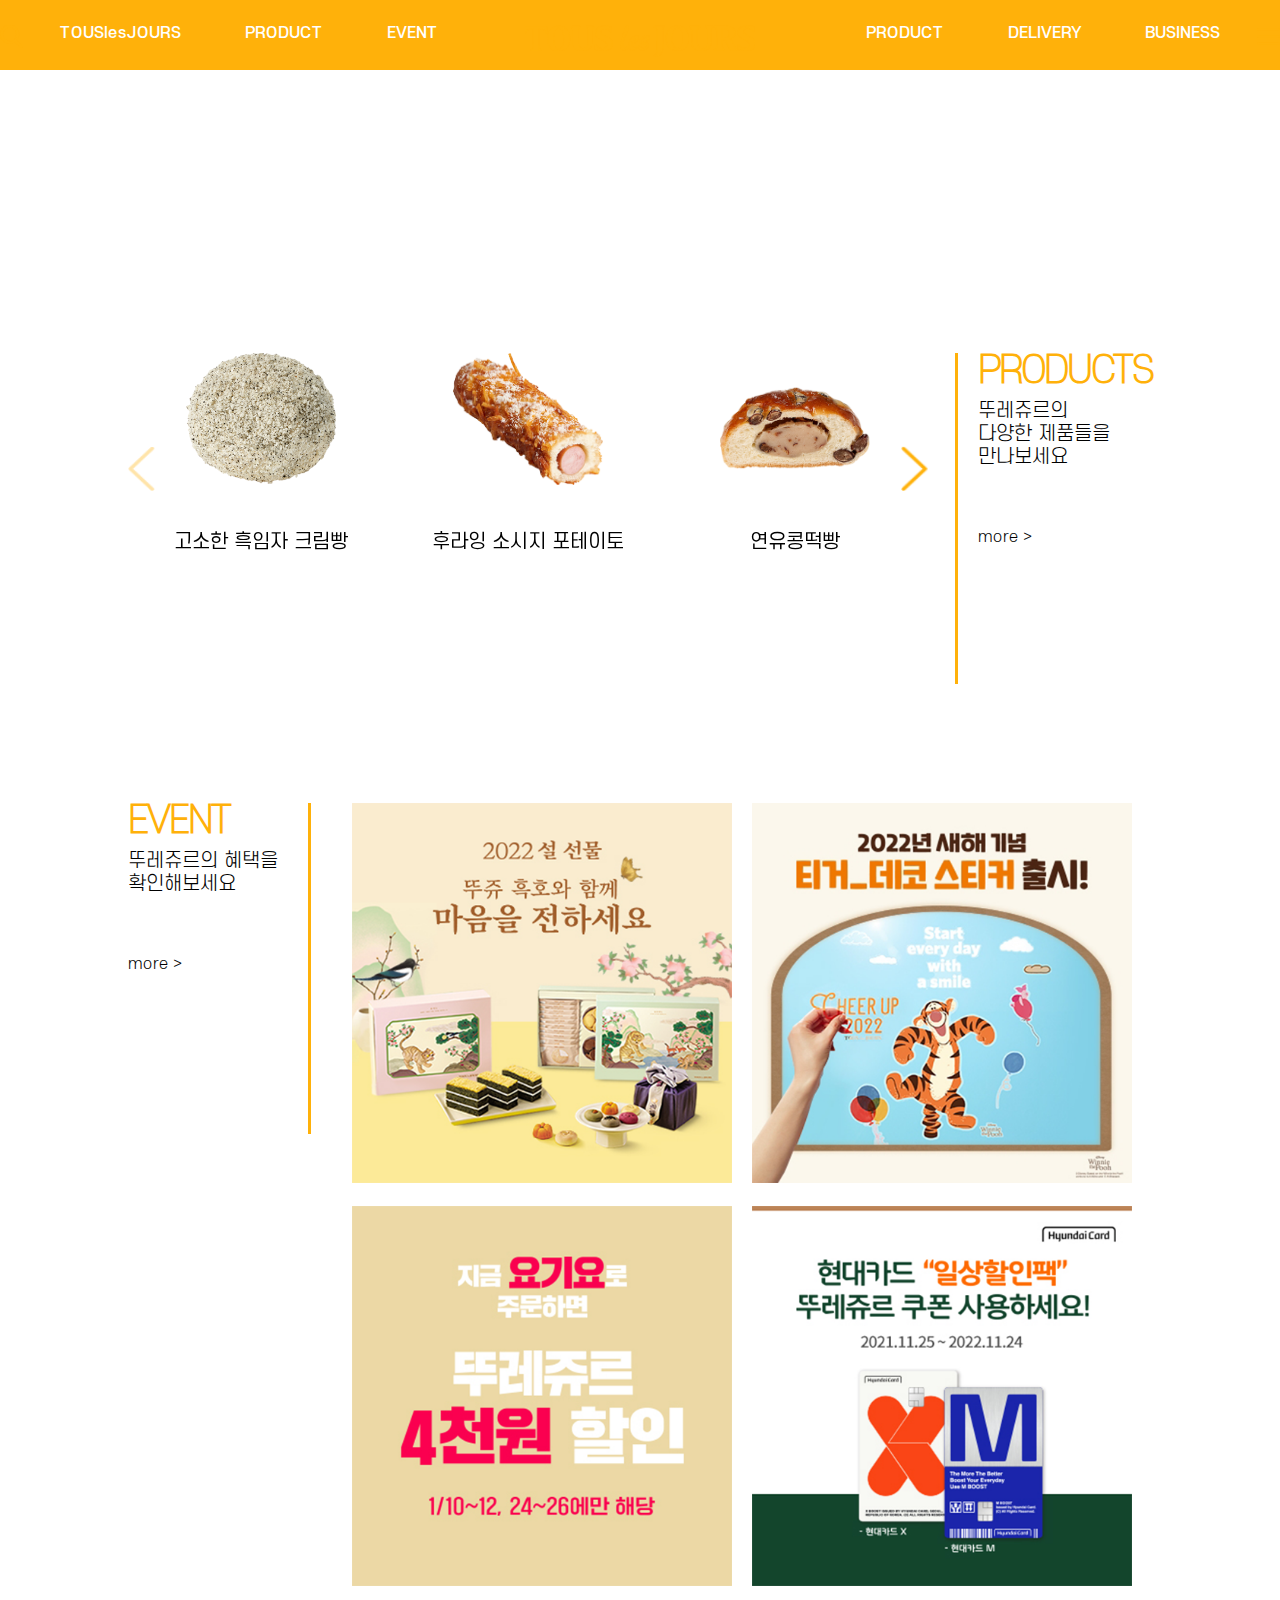
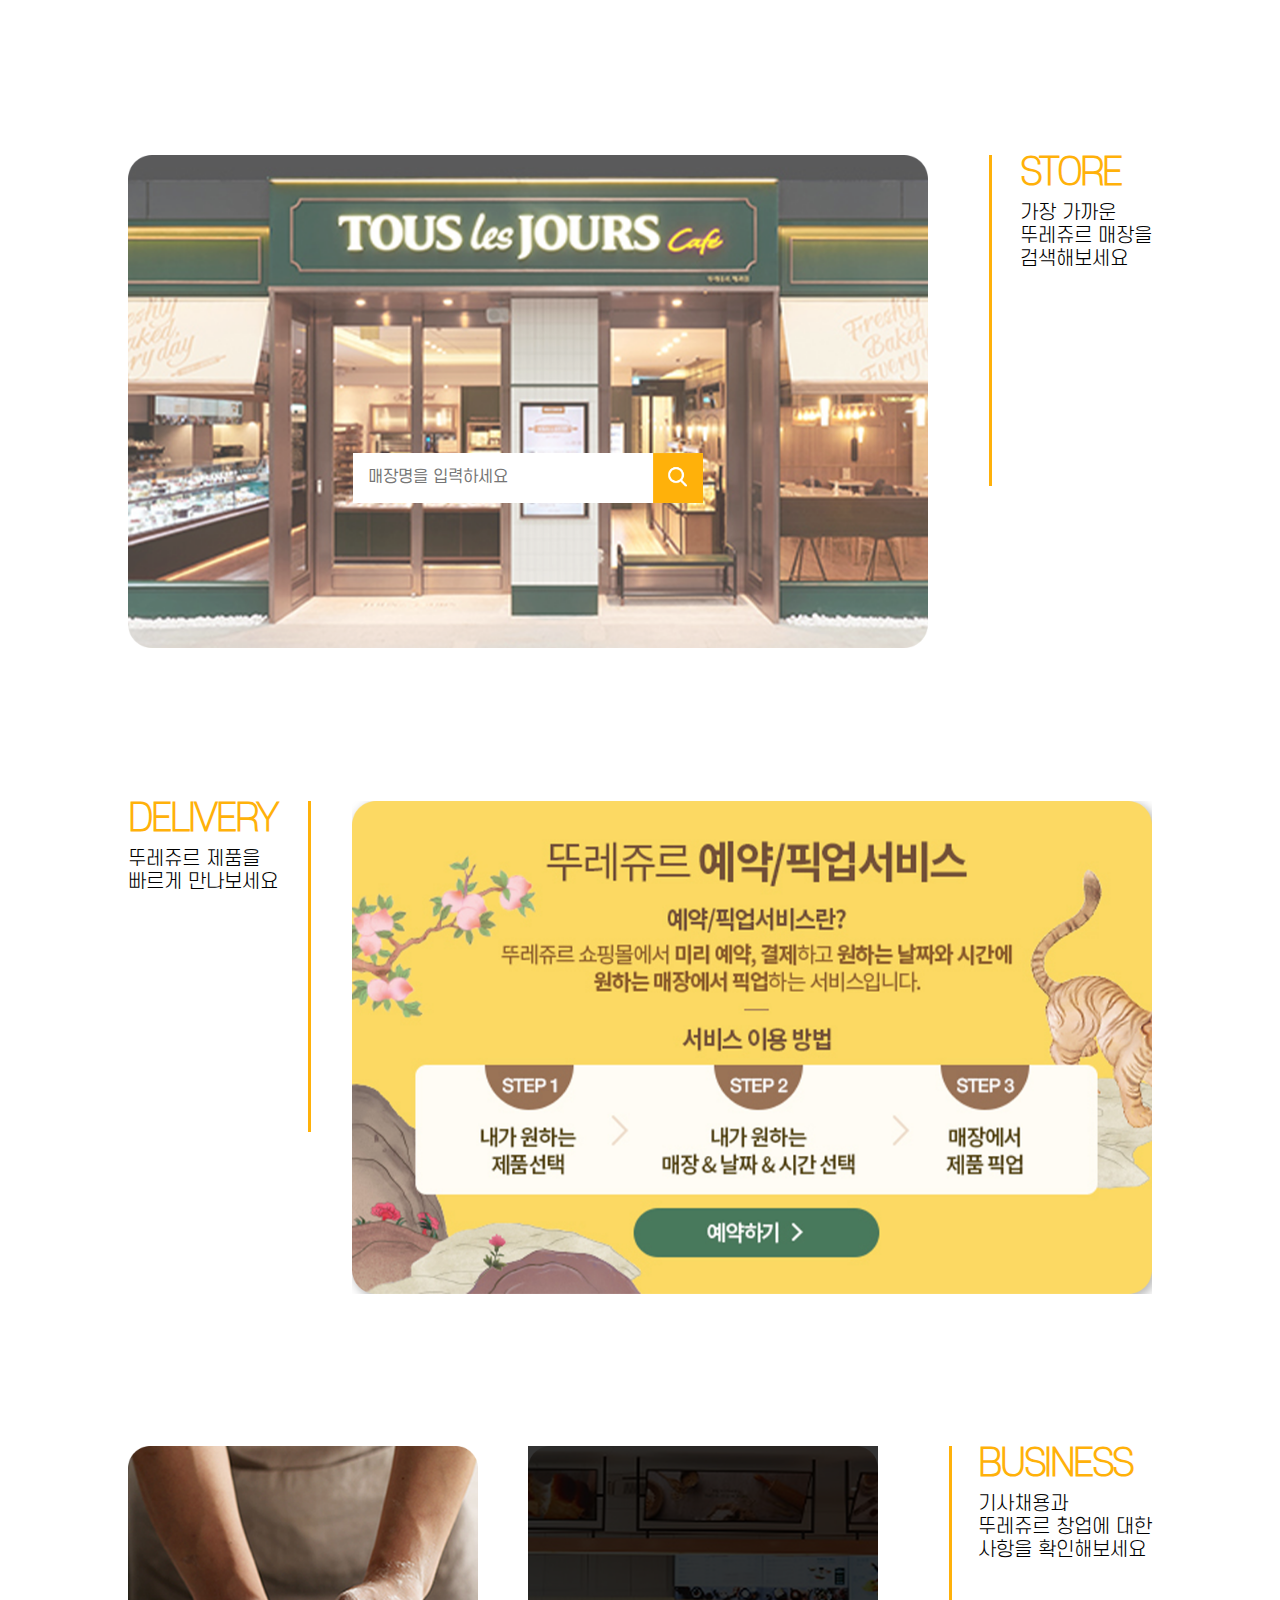
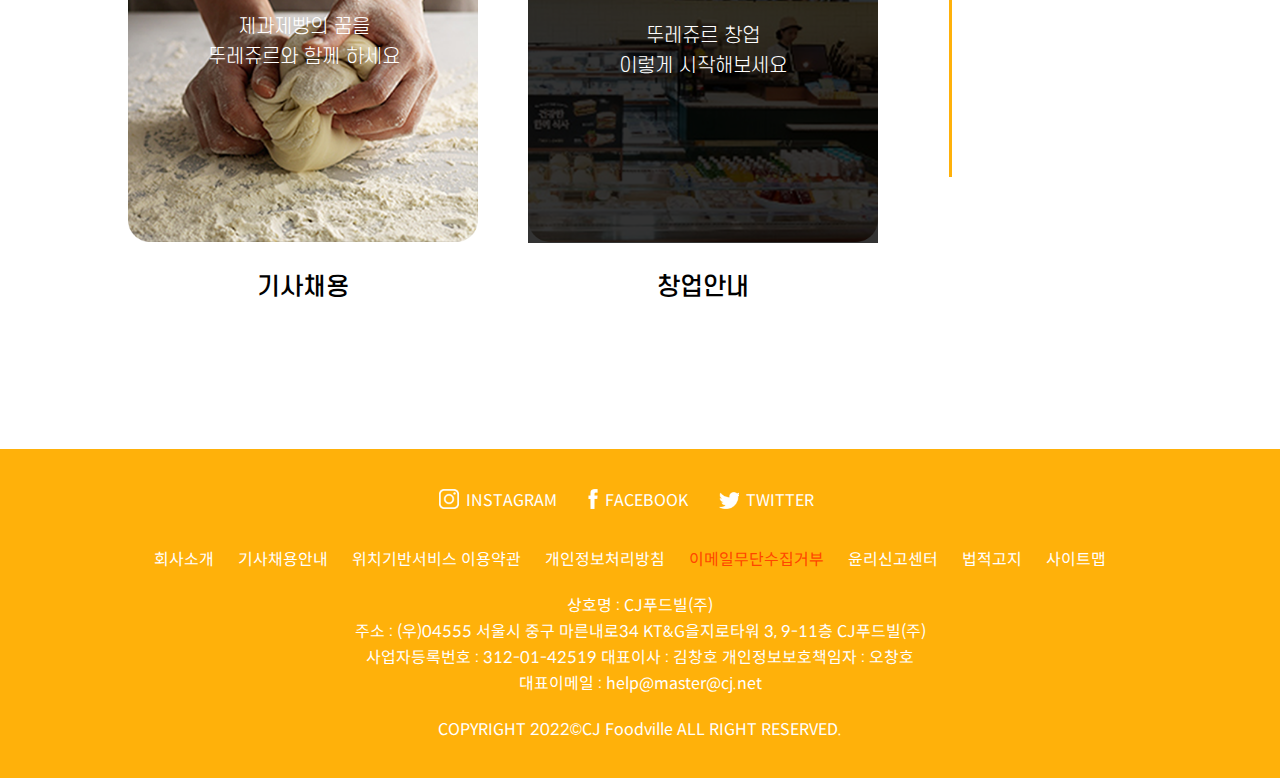
==== index.html @ 96854582 "20220126" ====
<!DOCTYPE html>
<html lang="ko">

<head>
    <meta charset="UTF-8">
    <meta http-equiv="X-UA-Compatible" content="IE=edge">
    <meta name="viewport" content="width=device-width, initial-scale=1.0">
    <title>뚜레쥬르</title>
    <link rel="stylesheet" href="./css/import.css">
</head>

<body>
    <div class="wrap">
        <header id="header">
            <div class="h-wrap">
                <h1 class="logo">
                    <a href="#">
                        <img src="./images/logo_o.png" alt="로고" width="230px">
                    </a>
                </h1>
                <nav>
                    <div class="nav-left">
                        <ul class="gnb">
                            <li>
                                <a href="#"><span>TOUSlesJOURS</span></a>
                                <ul class="lnb">
                                    <li>
                                        <a href="#">브랜드 스토리</a>
                                    </li>
                                    <li>
                                        <a href="#">뚜레쥬르 재료 이야기</a>
                                    </li>
                                    <li>
                                        <a href="#">글로벌 뚜레쥬르</a>
                                    </li>
                                    <li>
                                        <a href="#">라뜰리에 뚜레쥬르</a>
                                    </li>
                                    <li>
                                        <a href="#">뚜레쥬르 착한빵</a>
                                    </li>
                                    <li>
                                        <a href="#">기사 & 공지사항</a>
                                    </li>
                                </ul>
                            </li>
                            <li>
                                <a href="#"><span>PRODUCT</span></a>
                                <ul class="lnb">
                                    <li>
                                        <a href="#">신제품</a>
                                    </li>
                                    <li>
                                        <a href="#">빵</a>
                                    </li>
                                    <li>
                                        <a href="#">케이크</a>
                                    </li>
                                    <li>
                                        <a href="#">델리</a>
                                    </li>
                                    <li>
                                        <a href="#">선물</a>
                                    </li>
                                    <li>
                                        <a href="#">디저트 & 스낵</a>
                                    </li>
                                    <li>
                                        <a href="#">음료</a>
                                    </li>
                                </ul>
                            </li>
                            <li>
                                <a href="#"><span>EVENT</span></a>
                                <ul class="lnb">
                                    <li>
                                        <a href="#">진행중인 이벤트</a>
                                    </li>
                                    <li>
                                        <a href="#">이벤트 당첨자</a>
                                    </li>
                                </ul>
                            </li>
                        </ul>
                        <div class="search">
                            <a href="#"><img src="./images/search_o.png" alt="검색" width="23px"></a>
                        </div>
                    </div>
                    <div class="nav-right">
                        <ul class="gnb">
                            <li>
                                <a href="#"><span>PRODUCT</span></a>
                                <ul class="lnb">
                                    <li>
                                        <a href="#">CJ ONE 멤버십</a>
                                    </li>
                                    <li>
                                        <a href="#">제휴 혜택</a>
                                    </li>
                                </ul>
                            </li>
                            <li>
                                <a href="#"><span>DELIVERY</span></a>
                                <ul class="lnb">
                                    <li>
                                        <a href="#">케이크 배달 신청</a>
                                    </li>
                                    <li>
                                        <a href="#">예약 & 픽업 서비스</a>
                                    </li>
                                    <li>
                                        <a href="#">뚜레쥬르 쇼핑몰</a>
                                    </li>
                                </ul>
                            </li>
                            <li>
                                <a href="#"><span>BUSINESS</span></a>
                                <ul class="lnb">
                                    <li>
                                        <a href="#">뚜레쥬르 창업 안내</a>
                                    </li>
                                    <li>
                                        <a href="#">기사 채용 안내</a>
                                    </li>
                                </ul>
                            </li>
                        </ul>
                        <div class="hamburger">
                            <a href="#"><img src="./images/hamburger_o.png" alt="검색" width="23px"></a>
                        </div>
                    </div>
                </nav>
            </div>
        </header>
        <main>
            <section id="s01">
                <div class="swiper-s01">
                    <div class="swiper-wrapper">
                        <div class="swiper-slide">
                            <video src="./video/video1.mp4" type="video/mp4" muted autoplay loop width="85%" height="85%"></video>
                        </div>
                        <div class="swiper-slide">
                            <video src="./video/video2.mp4" type="video/mp4" muted autoplay loop width="85%" height="85%"></video>
                        </div>
                        <div class="swiper-slide">
                            <video src="./video/video3.mp4" type="video/mp4" muted autoplay loop width="85%" height="85%"></video>
                        </div>
                    </div>
                </div>
            </section>
            <section id="s02">
                <div class="products">
                    <div class="s02-title">
                        <h2>PRODUCTS</h2>
                        <p>
                            뚜레쥬르의<br />
                            다양한 제품들을<br />
                            만나보세요
                        </p>
                        <span>more ></span>
                    </div>
                    <!-- <figure>
                        <img src="./images/line_o.png" alt="구분선">
                    </figure> -->
                    <div class="swiper-wrap">
                        <div class="swiper-container swiper-s02">
                            <div class="swiper-wrapper">
                                <div class="swiper-slide">
                                    <div class="s02-content">
                                        <figure>
                                            <img src="./images/1.png" alt="제품 이미지">
                                        </figure>
                                        <p>고소한 흑임자 크림빵</p>
                                        <div class="s02-hover">
                                            <p>
                                                은은한 흑임자 풍미와<br />
                                                부드러운 크림을 가득 넣어<br />
                                                차게 먹으면 더욱 맛있는 제품
                                            </p>
                                            <span>more ></span>
                                        </div>
                                    </div>
                                </div>
                                <div class="swiper-slide">
                                    <div class="s02-content">
                                        <figure>
                                            <img src="./images/2.png" alt="제품 이미지">
                                        </figure>
                                        <p>후라잉 소시지 포테이토</p>
                                        <div class="s02-hover">
                                            <p>
                                                바삭한 감자채를 듬뿍 토핑한 빵 속<br />
                                                짭조롬한 소시지가<br />
                                                통으로 들어간 단짠 매력 제품
                                            </p>
                                            <span>more ></span>
                                        </div>
                                    </div>
                                </div>
                                <div class="swiper-slide">
                                    <div class="s02-content">
                                        <figure>
                                            <img src="./images/3.png" alt="제품 이미지">
                                        </figure>
                                        <p>연유콩떡빵</p>
                                        <div class="s02-hover">
                                            <p>
                                                달콤한 콩배기가 콕콕 박힌<br />
                                                부드러운 빵 속 쫄깃한<br />
                                                연유팥떡이 통째로 들어간 제품
                                            </p>
                                            <span>more ></span>
                                        </div>
                                    </div>
                                </div>
                                <div class="swiper-slide">
                                    <div class="s02-content">
                                        <figure>
                                            <img src="./images/4.png" alt="제품 이미지">
                                        </figure>
                                        <p>딸기 듬뿍 우유 브레드</p>
                                        <div class="s02-hover">
                                            <p>
                                                우유로만 반죽한 폭신폭신한 빵에<br />
                                                딸기와 달콤한 연유 생크림을 샌드하고<br />
                                                상큼한 딸기를 올린 제품
                                            </p>
                                            <span>more ></span>
                                        </div>
                                    </div>
                                </div>
                                <div class="swiper-slide">
                                    <div class="s02-content">
                                        <figure>
                                            <img src="./images/5.png" alt="제품 이미지">
                                        </figure>
                                        <p>딸기 듬뿍 얼그레이 크림번</p>
                                        <div class="s02-hover">
                                            <p>
                                                향긋한 얼그레이 크림을<br />
                                                듬뿍 샌드한 빵에 <br />
                                                상큼한 딸기를 듬뿍 올린 빵
                                            </p>
                                            <span>more ></span>
                                        </div>
                                    </div>
                                </div>
                                <div class="swiper-slide">
                                    <div class="s02-content">
                                        <figure>
                                            <img src="./images/6.png" alt="제품 이미지">
                                        </figure>
                                        <p>딸기 흑임자 크림빵</p>
                                        <div class="s02-hover">
                                            <p>
                                                은은한 흑임자 풍미와 <br />
                                                부드러운 크림을 가득 넣은 빵에<br />
                                                상큼한 딸기를 올린 제품
                                            </p>
                                            <span>more ></span>
                                        </div>
                                    </div>
                                </div>
                                <div class="swiper-slide">
                                    <div class="s02-content">
                                        <figure>
                                            <img src="./images/7.png" alt="제품 이미지">
                                        </figure>
                                        <p>깨알 치즈 감자볼</p>
                                        <div class="s02-hover">
                                            <p>
                                                고소한 검은깨가 콕콕 박혀있는<br />
                                                쫄깃한 도넛 속 감자
                                                <br />크림치즈의 풍미가 가득한 제품
                                            </p>
                                            <span>more ></span>
                                        </div>
                                    </div>
                                </div>
                                <div class="swiper-slide">
                                    <div class="s02-content">
                                        <figure>
                                            <img src="./images/8.png" alt="제품 이미지">
                                        </figure>
                                        <p>후라잉 치즈감자볼</p>
                                        <div class="s02-hover">
                                            <p>
                                                감자채를 듬뿍 묻혀<br />
                                                겉은 바삭 속은 쫄깃한 도넛 속
                                                <br />감자 크림치즈의 풍미가 가득한 제품
                                            </p>
                                            <span>more ></span>
                                        </div>
                                    </div>
                                </div>
                                <div class="swiper-slide">
                                    <div class="s02-content">
                                        <figure>
                                            <img src="./images/9.png" alt="제품 이미지">
                                        </figure>
                                        <p>쿠키 속 사르르 초코 크림빵</p>
                                        <div class="s02-hover">
                                            <p>
                                                바삭한 초코칩 쿠키 속<br />
                                                부드러운 빵에 듀얼 초코 크림이
                                                <br />듬뿍 들어있는 제품
                                            </p>
                                            <span>more ></span>
                                        </div>
                                    </div>
                                </div>
                                <div class="swiper-slide">
                                    <div class="s02-content">
                                        <figure>
                                            <img src="./images/10.png" alt="제품 이미지">
                                        </figure>
                                        <p>소금버터롤</p>
                                        <div class="s02-hover">
                                            <p>
                                                고소한 버터롤과 <br />
                                                짭짤한 펄솔트의 찰떡조합 제품
                                            </p>
                                            <span>more ></span>
                                        </div>
                                    </div>
                                </div>
                                <div class="swiper-slide">
                                    <div class="s02-content">
                                        <figure>
                                            <img src="./images/11.png" alt="제품 이미지">
                                        </figure>
                                        <p>진한 쌀 크림빵</p>
                                        <div class="s02-hover">
                                            <p>
                                                폭신한 빵 속 쫀득한 진짜 쌀알을 넣은 <br />
                                                진하고 부드러운 쌀크림이 가득 든 제품
                                            </p>
                                            <span>more ></span>
                                        </div>
                                    </div>
                                </div>
                                <div class="swiper-slide">
                                    <div class="s02-content">
                                        <figure>
                                            <img src="./images/12.png" alt="제품 이미지">
                                        </figure>
                                        <p>초코가나슈 롤케이크</p>
                                        <div class="s02-hover">
                                            <p>
                                                촉촉한 초코시트 사이<br />
                                                화이트크림 & 초코가나슈크림이<br />
                                                달콤하게 어우러진 롤케이크
                                            </p>
                                            <span>more ></span>
                                        </div>
                                    </div>
                                </div>
                                <div class="swiper-slide">
                                    <div class="s02-content">
                                        <figure>
                                            <img src="./images/16.jpg" alt="제품 이미지">
                                        </figure>
                                        <p>페퍼로니 피자 토스트</p>
                                        <div class="s02-hover">
                                            <p>
                                                페퍼로니와 치즈가 듬뿍 올라가<br />
                                                데워 먹으면 더욱 맛있게 즐길 수 있는 피자토스트
                                            </p>
                                            <span>more ></span>
                                        </div>
                                    </div>
                                </div>
                                <div class="swiper-slide">
                                    <div class="s02-content">
                                        <figure>
                                            <img src="./images/17.jpg" alt="제품 이미지">
                                        </figure>
                                        <p>스위트 토스트</p>
                                        <div class="s02-hover">
                                            <p>
                                                버터와 설탕이 녹아<br />
                                                더욱 달콤한 겉바속촉 토스트
                                            </p>
                                            <span>more ></span>
                                        </div>
                                    </div>
                                </div>
                                <div class="swiper-slide">
                                    <div class="s02-content">
                                        <figure>
                                            <img src="./images/18.jpg" alt="제품 이미지">
                                        </figure>
                                        <p>매콤치킨커리 고로케</p>
                                        <div class="s02-hover">
                                            <p>
                                                부드러운 닭다리살을 넣은 중독성 있게 매콤한<br />
                                                치킨 커리가 파프리카 파우더를 솔솔 뿌린<br />
                                                고로케 속 가득 들어 있는 제품
                                            </p>
                                            <span>more ></span>
                                        </div>
                                    </div>
                                </div>
                                <div class="swiper-slide">
                                    <div class="s02-content">
                                        <figure>
                                            <img src="./images/19.jpg" alt="제품 이미지">
                                        </figure>
                                        <p>카레 듬뿍 에그 톡 토스트</p>
                                        <div class="s02-hover">
                                            <p>
                                                진한 풍미의 카레를 듬뿍 담은 토스트에<br />
                                                반숙 계란을 톡! 토핑해<br />
                                                조화롭고 든든하게 즐기는 제품
                                            </p>
                                            <span>more ></span>
                                        </div>
                                    </div>
                                </div>
                                <div class="swiper-slide">
                                    <div class="s02-content">
                                        <figure>
                                            <img src="./images/20.jpg" alt="제품 이미지">
                                        </figure>
                                        <p>돼지갈비 고로케</p>
                                        <div class="s02-hover">
                                            <p>
                                                한국인의 소울푸드, 달콤 짭짤 돼지갈비 양념 고기가<br />
                                                양배추와 어우러져 바베큐 시즈닝을 솔솔 뿌린<br />
                                                바삭한 고로케 속 든든하게 들어 있는 제품
                                            </p>
                                            <span>more ></span>
                                        </div>
                                    </div>
                                </div>
                                <div class="swiper-slide">
                                    <div class="s02-content">
                                        <figure>
                                            <img src="./images/21.png" alt="제품 이미지">
                                        </figure>
                                        <p>진짜 고구마파이</p>
                                        <div class="s02-hover">
                                            <p>
                                                바삭한 파이 속<br />
                                                진짜 고구마 다이스가 들어간 앙금을 가득 채우고,<br />
                                                바닥까지 달콤하고 맛있게 즐길 수 있는 제품
                                            </p>
                                            <span>more ></span>
                                        </div>
                                    </div>
                                </div>
                                <div class="swiper-slide">
                                    <div class="s02-content">
                                        <figure>
                                            <img src="./images/22.jpg" alt="제품 이미지">
                                        </figure>
                                        <p>고르곤졸라 허니볼</p>
                                        <div class="s02-hover">
                                            <p>
                                                진한 풍미의 고르곤졸라 크림치즈와<br />
                                                바삭한 바게트 속 달콤한 꿀과의 단짠조합 제품
                                            </p>
                                            <span>more ></span>
                                        </div>
                                    </div>
                                </div>
                                <div class="swiper-slide">
                                    <div class="s02-content">
                                        <figure>
                                            <img src="./images/23.jpg" alt="제품 이미지">
                                        </figure>
                                        <p>소보로만난 앙넛</p>
                                        <div class="s02-hover">
                                            <p>
                                                고소한 소보로를 올려 겉은 바삭하고,<br />
                                                속은 포슬포슬한 도넛 속<br />
                                                달콤한 백앙금이 가득 들어있는 제품
                                            </p>
                                            <span>more ></span>
                                        </div>
                                    </div>
                                </div>
                                <div class="swiper-slide">
                                    <div class="s02-content">
                                        <figure>
                                            <img src="./images/24.jpg" alt="제품 이미지">
                                        </figure>
                                        <p>갈릭 치즈바게트</p>
                                        <div class="s02-hover">
                                            <p>
                                                한 층 더 진한 풍미의 마늘 크림과<br />
                                                고소한 파마산 치즈를 듬뿍 올린 바게트
                                            </p>
                                            <span>more ></span>
                                        </div>
                                    </div>
                                </div>
                            </div>
                            <div class="swiper-pagination"></div>
                            <div class="swiper-button-next"></div>
                            <div class="swiper-button-prev"></div>
                        </div>
                    </div>
                </div>
            </section>
            <section id="s03">
                <div class="event">
                    <div class="s03-title">
                        <h2>EVENT</h2>
                        <p>
                            뚜레쥬르의
                            혜택을<br />
                            확인해보세요
                        </p>
                        <span>more ></span>
                    </div>
                    <!-- <figure>
                        <img src="./images/line_o.png" alt="구분선">
                    </figure> -->
                    <div class="s03-content">
                        <div class="event1">
                            <figure>
                                <img src="./images/event1.png" alt="이벤트 이미지">
                            </figure>
                            <div class="s03-hover">
                                <p>2022 설 선물세트</p>
                                <span>more ></span>
                            </div>
                        </div>
                        <div class="event2">
                            <figure>
                                <img src="./images/event2.png" alt="이벤트 이미지">
                            </figure>
                            <div class="s03-hover">
                                <p>
                                    2022 새해 기념<br />
                                    '티거' 데코 스티커 출시
                                </p>
                                <span>more ></span>
                            </div>
                        </div>
                        <div class="event3">
                            <figure>
                                <img src="./images/event3.png" alt="이벤트 이미지">
                            </figure>
                            <div class="s03-hover">
                                <p>요기요 주문 4천원 할인</p>
                                <span>more ></span>
                            </div>
                        </div>
                        <div class="event4">
                            <figure>
                                <img src="./images/event4.png" alt="이벤트 이미지">
                            </figure>
                            <div class="s03-hover">
                                <p>현대카드 '일상할인팩'</p>
                                <span>more ></span>
                            </div>
                        </div>
                    </div>
                </div>
            </section>
            <section id="s04">
                <div class="store">
                    <div class="s04-title">
                        <h2>STORE</h2>
                        <p>
                            가장 가까운<br />
                            뚜레쥬르 매장을<br />
                            검색해보세요
                        </p>
                    </div>
                    <!-- <figure>
                        <img src="./images/line_o.png" alt="구분선">
                    </figure> -->
                    <div class="s04-content">
                        <div class="search-box">
                            <figure>
                                <img src="./images/store.png" alt="매장검색 이미지">
                            </figure>
                            <div class="search-bar">
                                <input type="search" placeholder="매장명을 입력하세요">
                                <button type="submit">
                                    <img src="./images/search_store.png" alt="검색하기 버튼" width="50px">
                                </button>
                            </div>
                        </div>
                    </div>
                </div>
            </section>
            <section id="s05">
                <div class="delivery">
                    <div class="s05-title">
                        <h2>DELIVERY</h2>
                        <p>
                            뚜레쥬르 제품을<br />
                            빠르게 만나보세요
                        </p>
                    </div>
                    <!-- <figure>
                        <img src="./images/line_o.png" alt="구분선">
                    </figure> -->
                    <div class="s05-content">
                        <figure>
                            <img src="./images/delivery.png" alt="예약&픽업 서비스">
                        </figure>
                    </div>
                </div>
            </section>
            <section id="s06">
                <div class="business">
                    <div class="s06-title">
                        <h2>BUSINESS</h2>
                        <p>
                            기사채용과<br />
                            뚜레쥬르 창업에 대한<br />
                            사항을 확인해보세요
                        </p>
                        <!-- <figure>
                            <img src="./images/line_o.png" alt="구분선">
                        </figure> -->
                    </div>
                    <div class="s06-content">
                        <div class="recruit">
                            <figure>
                                <img src="./images/recruit.png" alt="기사 채용">
                            </figure>
                            <p>기사채용</p>
                            <div class="recruit-hover">
                                <p>
                                    제과제빵의 꿈을<br />
                                    뚜레쥬르와 함께 하세요
                                </p>
                            </div>
                        </div>
                        <div class="open-store">
                            <figure>
                                <img src="./images/open_store.png" alt="창업">
                            </figure>
                            <p>창업안내</p>
                            <div class="open-hover">
                                <p>
                                    뚜레쥬르 창업<br />
                                    이렇게 시작해보세요
                                </p>
                            </div>
                        </div>
                    </div>
                </div>
            </section>
        </main>
        <footer id="footer">
            <div class="f-wrap">
                <div class="sns">
                    <div class="instagram">
                        <figure>
                            <img src="./images/instagram.png" alt="뚜레쥬르 공식 인스타그램" width="20px">
                        </figure>
                        <span>INSTAGRAM</span>
                    </div>
                    <div class="facebook">
                        <figure>
                            <img src="./images/facebook.png" alt="뚜레쥬르 공식 페이스북" width="10px">
                        </figure>
                        <span>FACEBOOK</span>
                    </div>
                    <div class="twitter">
                        <figure>
                            <img src="./images/twitter.png" alt="뚜레쥬르 공식 트위터" width="20px">
                        </figure>
                        <span>TWITTER</span>
                    </div>
                </div>
                <div class="f-info1">
                    <ul>
                        <li><a href="#">회사소개</a></li>
                        <li><a href="#">기사채용안내</a></li>
                        <li><a href="#">위치기반서비스 이용약관</a></li>
                        <li><a href="#">개인정보처리방침</a></li>
                        <li><a href="#">이메일무단수집거부</a></li>
                        <li><a href="#">윤리신고센터</a></li>
                        <li><a href="#">법적고지</a></li>
                        <li><a href="#">사이트맵</a></li>
                    </ul>
                </div>
                <div class="f-info2">
                    <ul>
                        <li><span href="#">상호명 : CJ푸드빌(주)</span></li>
                        <li>
                            <span href="#">
                            <address>주소 : (우)04555 서울시 중구 마른내로34 KT&G을지로타워 3, 9-11층 CJ푸드빌(주)</address>
                            </span>
                        </li>
                        <li><span href="#">사업자등록번호 : 312-01-42519</span></li>
                        <li><span href="#">대표이사 : 김창호</span></li>
                        <li><span href="#">개인정보보호책임자 : 오창호</span></li>
                        <li><span href="#">대표이메일 : help@master@cj.net</span></li>
                    </ul>
                </div>
                <div class="copyright">
                    <span>COPYRIGHT 2022©CJ Foodville ALL RIGHT RESERVED.</span>
                </div>
            </div>
        </footer>
    </div>
    <script src="./js/jquery-3.6.0.min.js"></script>
    <script src="./js/swiper.js"></script>
    <script>
        var swiper1 = new Swiper('.swiper-s01', {
            loop: true,
            autoplay: {
            delay: 30000,
            },
        });

        var swiper2 = new Swiper('.swiper-s02', {
            freemode: true,
            slidesPerView: 3,
            navigation: {
                nextEl: '.swiper-button-next',
                prevEl: '.swiper-button-prev',
            },
        });
    </script>
</body>

</html>
---- css/import.css ----
@charset "UTF-8";

@import url('./common.css');
@import url('./main.css');
@import url('./swiper.css');
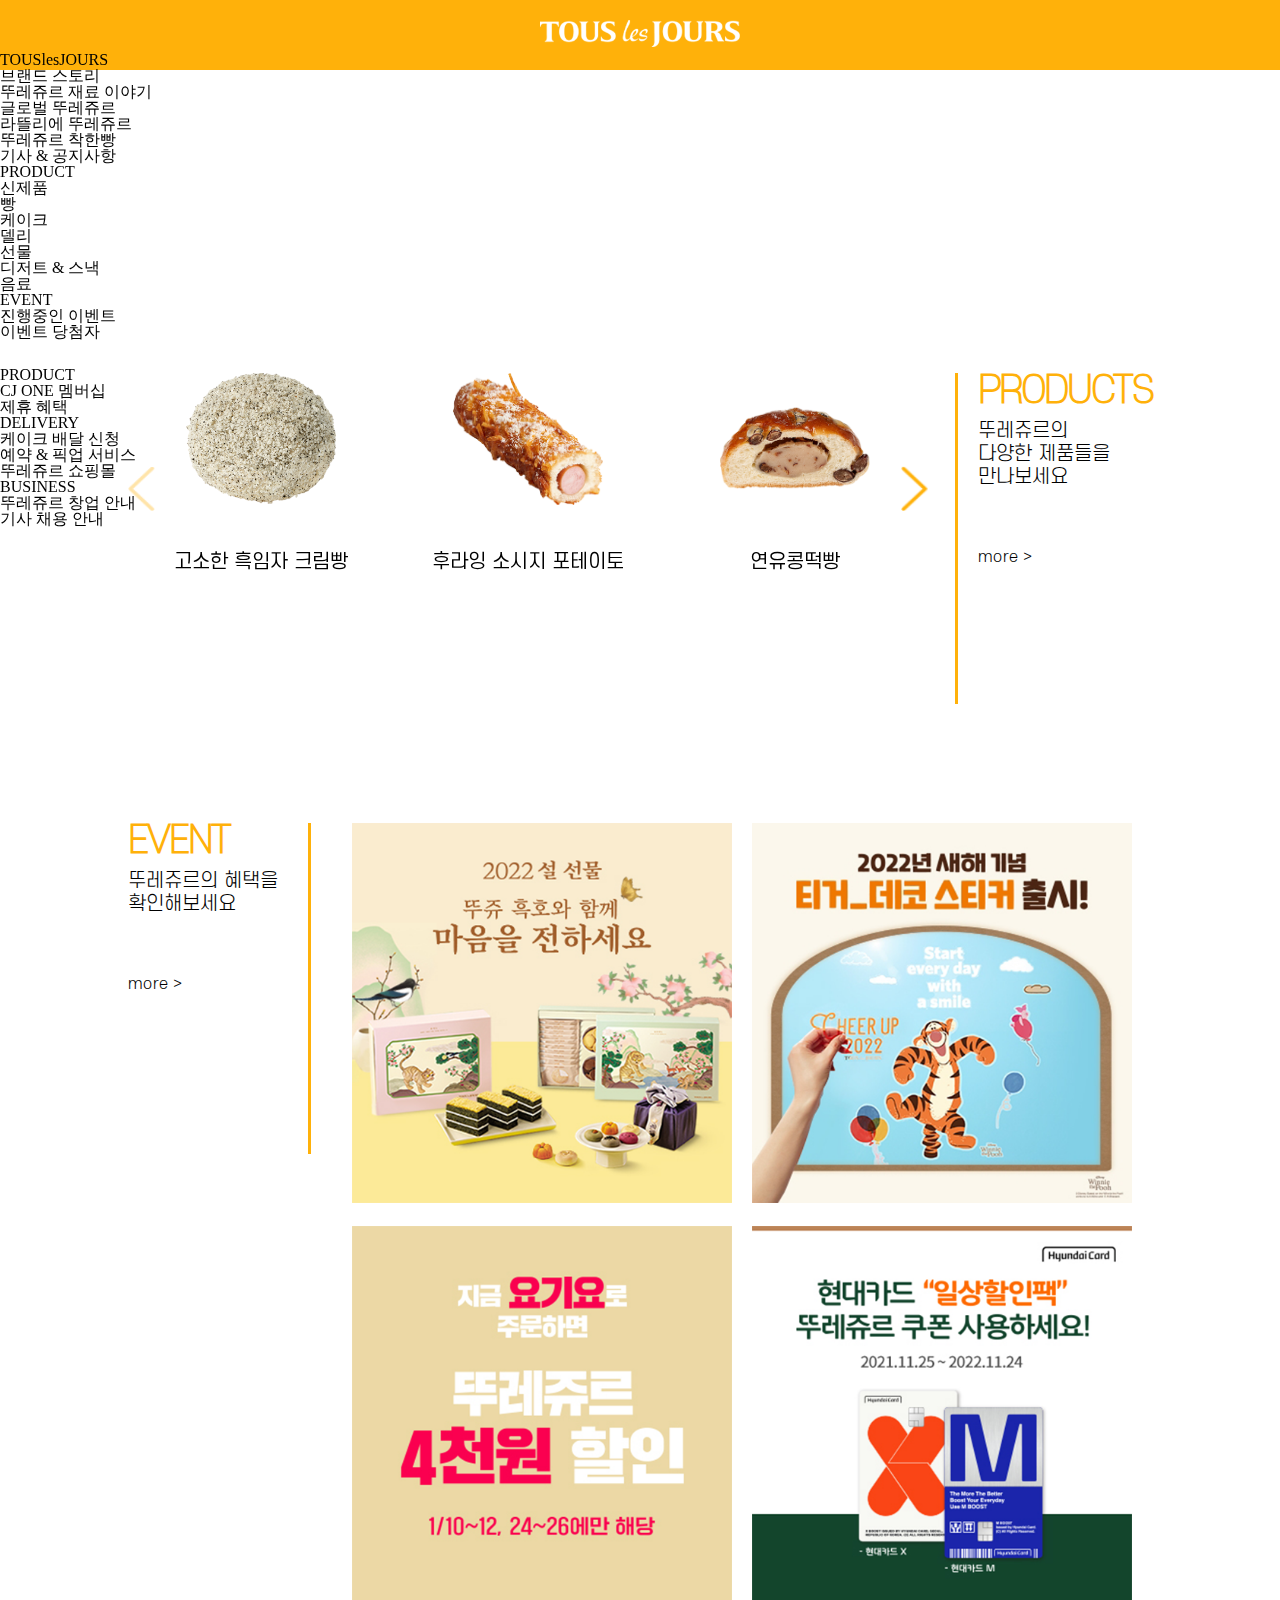
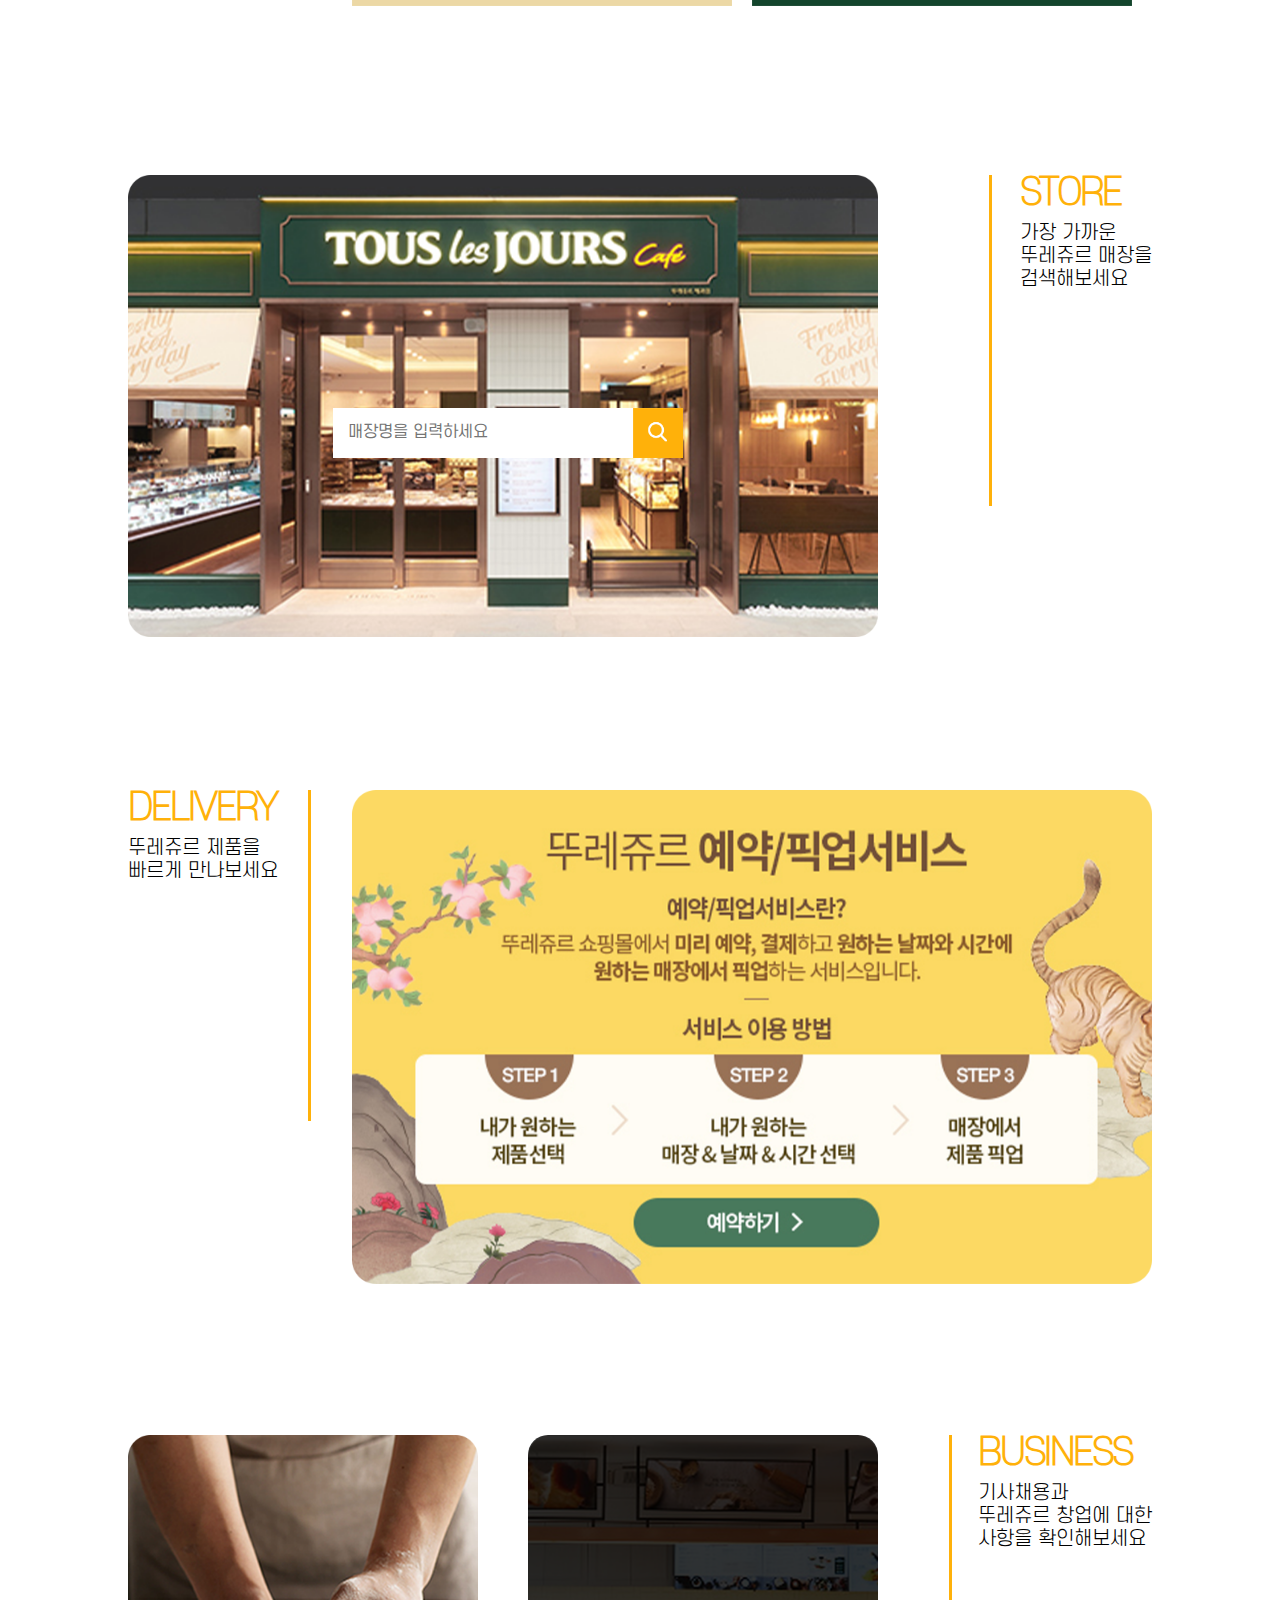
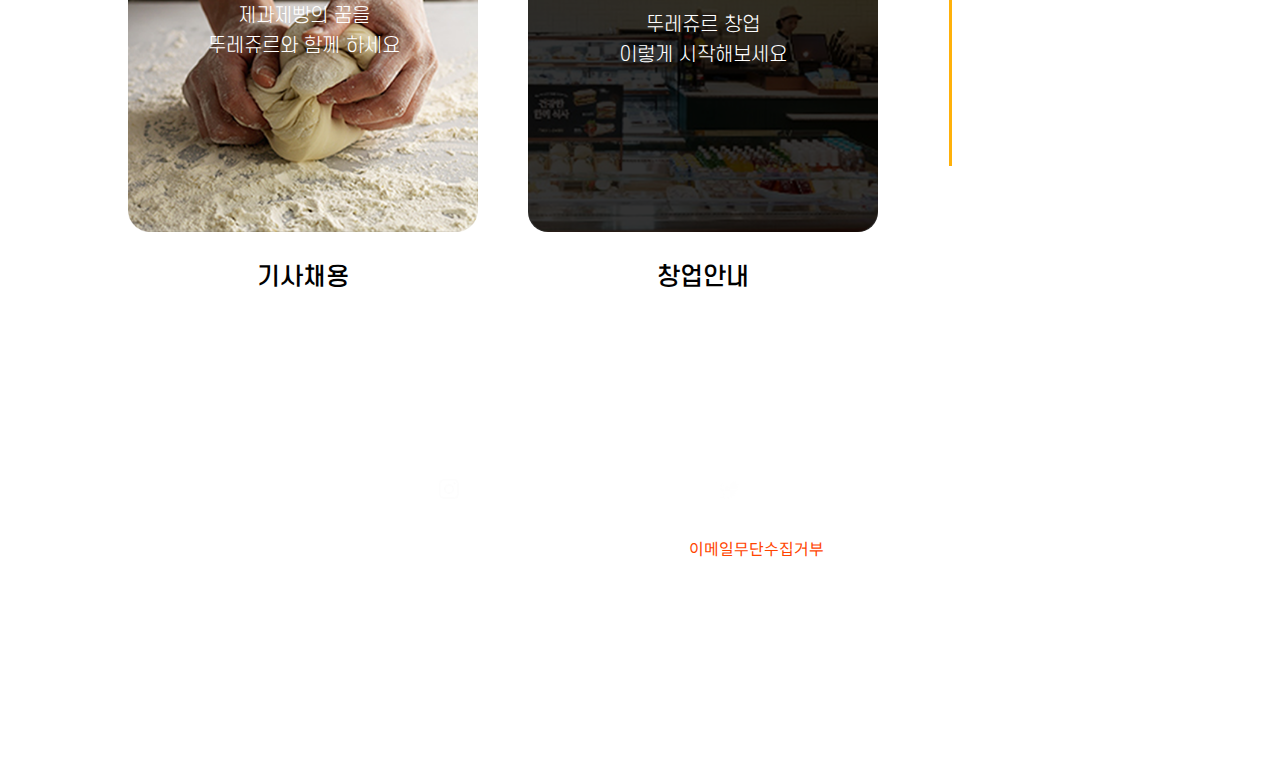
==== commit 511b3163: "20220126" ====
--- a/index.html
+++ b/index.html
@@ -15,7 +15,7 @@
             <div class="h-wrap">
                 <h1 class="logo">
                     <a href="#">
-                        <img src="./images/logo_o.png" alt="로고" width="230px">
+                        <img src="./images/logo_w.png" alt="로고" width="200px">
                     </a>
                 </h1>
                 <nav>
@@ -83,7 +83,7 @@
                             </li>
                         </ul>
                         <div class="search">
-                            <a href="#"><img src="./images/search_o.png" alt="검색" width="23px"></a>
+                            <a href="#"><img src="./images/search.png" alt="검색" width="23px"></a>
                         </div>
                     </div>
                     <div class="nav-right">
@@ -126,7 +126,7 @@
                             </li>
                         </ul>
                         <div class="hamburger">
-                            <a href="#"><img src="./images/hamburger_o.png" alt="검색" width="23px"></a>
+                            <a href="#"><img src="./images/hamburger.png" alt="검색" width="23px"></a>
                         </div>
                     </div>
                 </nav>
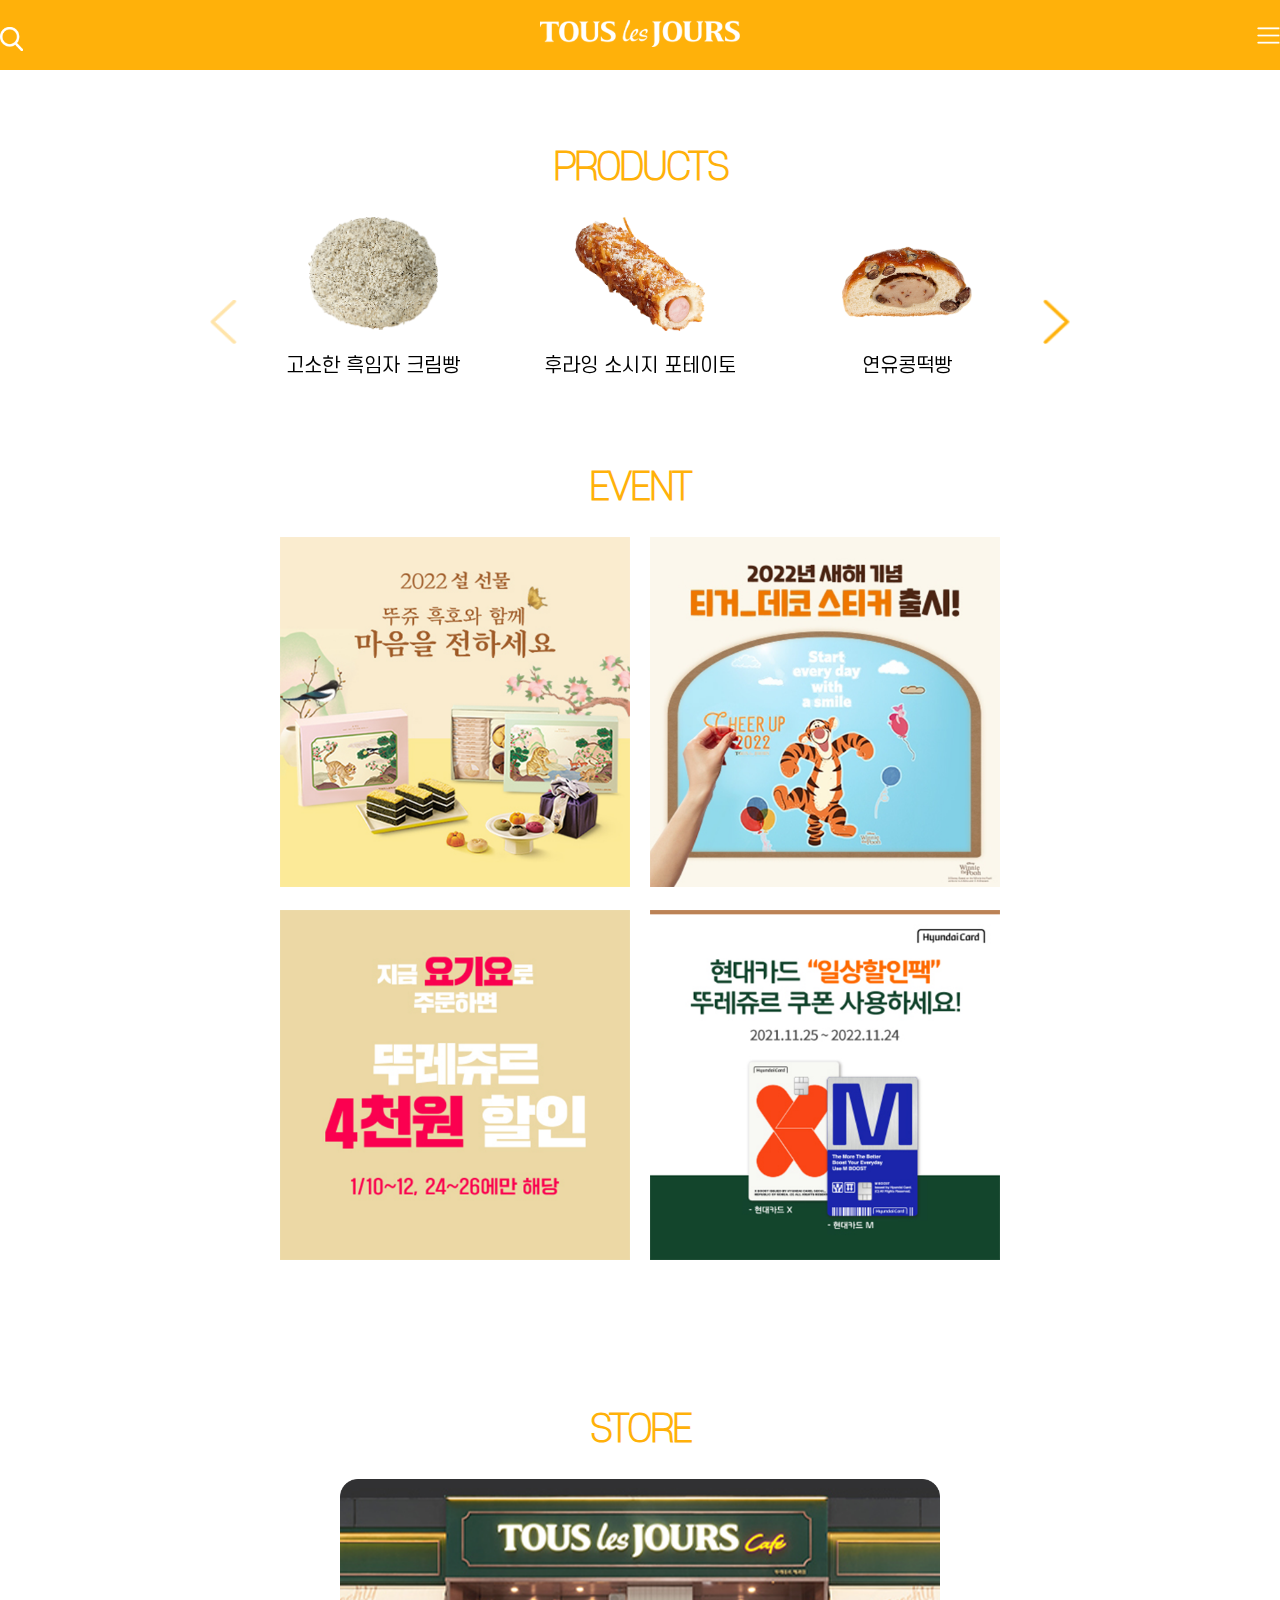
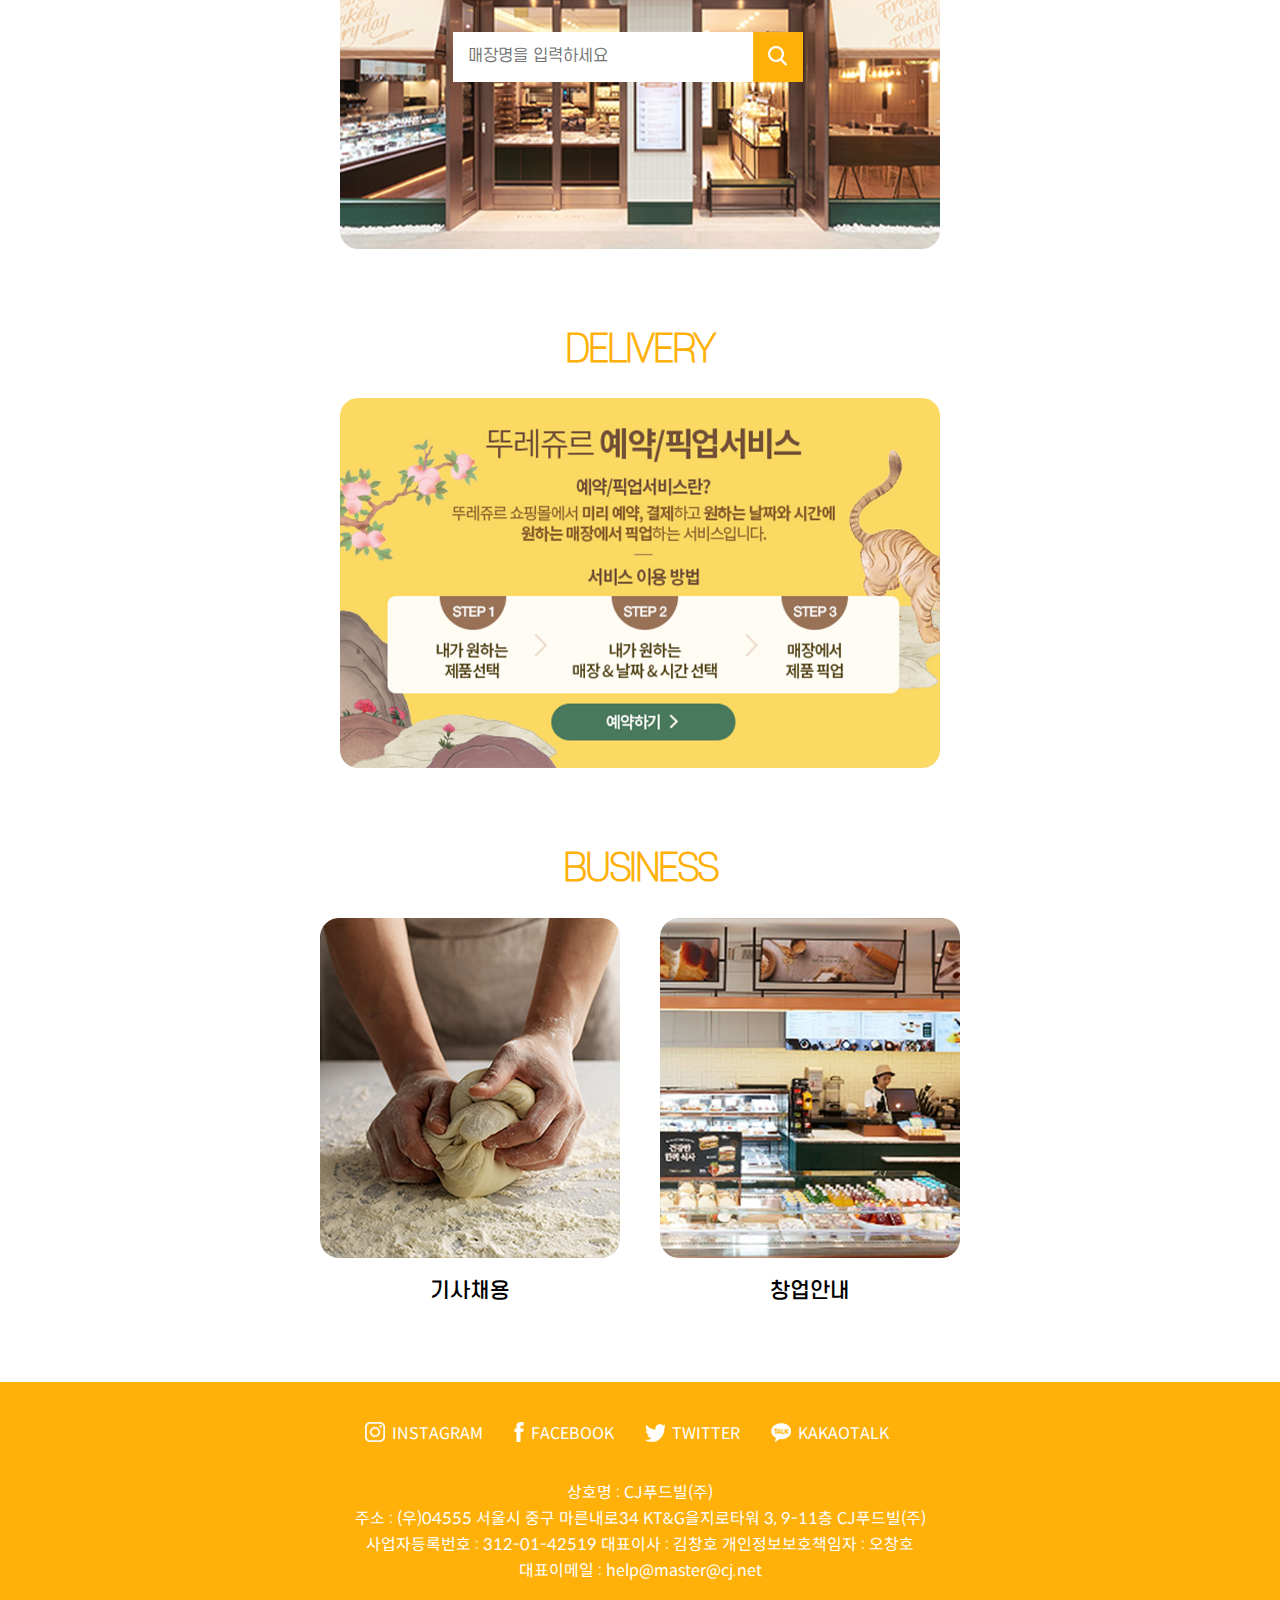
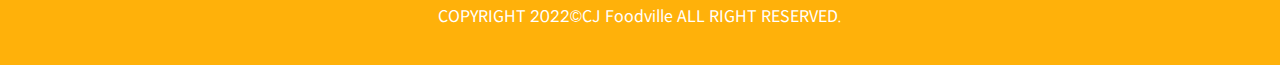
==== commit 135ee834: "20220127" ====
--- a/index.html
+++ b/index.html
@@ -134,16 +134,18 @@
         </header>
         <main>
             <section id="s01">
-                <div class="swiper-s01">
-                    <div class="swiper-wrapper">
-                        <div class="swiper-slide">
-                            <video src="./video/video1.mp4" type="video/mp4" muted autoplay loop width="85%" height="85%"></video>
-                        </div>
-                        <div class="swiper-slide">
-                            <video src="./video/video2.mp4" type="video/mp4" muted autoplay loop width="85%" height="85%"></video>
-                        </div>
-                        <div class="swiper-slide">
-                            <video src="./video/video3.mp4" type="video/mp4" muted autoplay loop width="85%" height="85%"></video>
+                <div class="s01-wrap">
+                    <div class="swiper-s01">
+                        <div class="swiper-wrapper">
+                            <!-- <div class="swiper-slide">
+                                <video src="./video/video1.mp4" type="video/mp4" muted autoplay loop width="85%" height="85%"></video>
+                            </div>
+                            <div class="swiper-slide">
+                                <video src="./video/video2.mp4" type="video/mp4" muted autoplay loop width="85%" height="85%"></video>
+                            </div>
+                            <div class="swiper-slide">
+                                <video src="./video/video3.mp4" type="video/mp4" muted autoplay loop width="85%" height="85%"></video>
+                            </div> -->
                         </div>
                     </div>
                 </div>
@@ -159,9 +161,6 @@
                         </p>
                         <span>more ></span>
                     </div>
-                    <!-- <figure>
-                        <img src="./images/line_o.png" alt="구분선">
-                    </figure> -->
                     <div class="swiper-wrap">
                         <div class="swiper-container swiper-s02">
                             <div class="swiper-wrapper">
@@ -514,9 +513,6 @@
                         </p>
                         <span>more ></span>
                     </div>
-                    <!-- <figure>
-                        <img src="./images/line_o.png" alt="구분선">
-                    </figure> -->
                     <div class="s03-content">
                         <div class="event1">
                             <figure>
@@ -570,9 +566,6 @@
                             검색해보세요
                         </p>
                     </div>
-                    <!-- <figure>
-                        <img src="./images/line_o.png" alt="구분선">
-                    </figure> -->
                     <div class="s04-content">
                         <div class="search-box">
                             <figure>
@@ -597,9 +590,6 @@
                             빠르게 만나보세요
                         </p>
                     </div>
-                    <!-- <figure>
-                        <img src="./images/line_o.png" alt="구분선">
-                    </figure> -->
                     <div class="s05-content">
                         <figure>
                             <img src="./images/delivery.png" alt="예약&픽업 서비스">
@@ -670,6 +660,12 @@
                         </figure>
                         <span>TWITTER</span>
                     </div>
+                    <div class="kakao">
+                        <figure>
+                            <img src="./images/kakao.png" alt="뚜레쥬르 공식 카카오톡 채널" width="20px">
+                        </figure>
+                        <span>KAKAOTALK</span>
+                    </div>
                 </div>
                 <div class="f-info1">
                     <ul>
@@ -704,6 +700,7 @@
         </footer>
     </div>
     <script src="./js/jquery-3.6.0.min.js"></script>
+    
     <script src="./js/swiper.js"></script>
     <script>
         var swiper1 = new Swiper('.swiper-s01', {
@@ -722,6 +719,7 @@
             },
         });
     </script>
+
 </body>
 
 </html>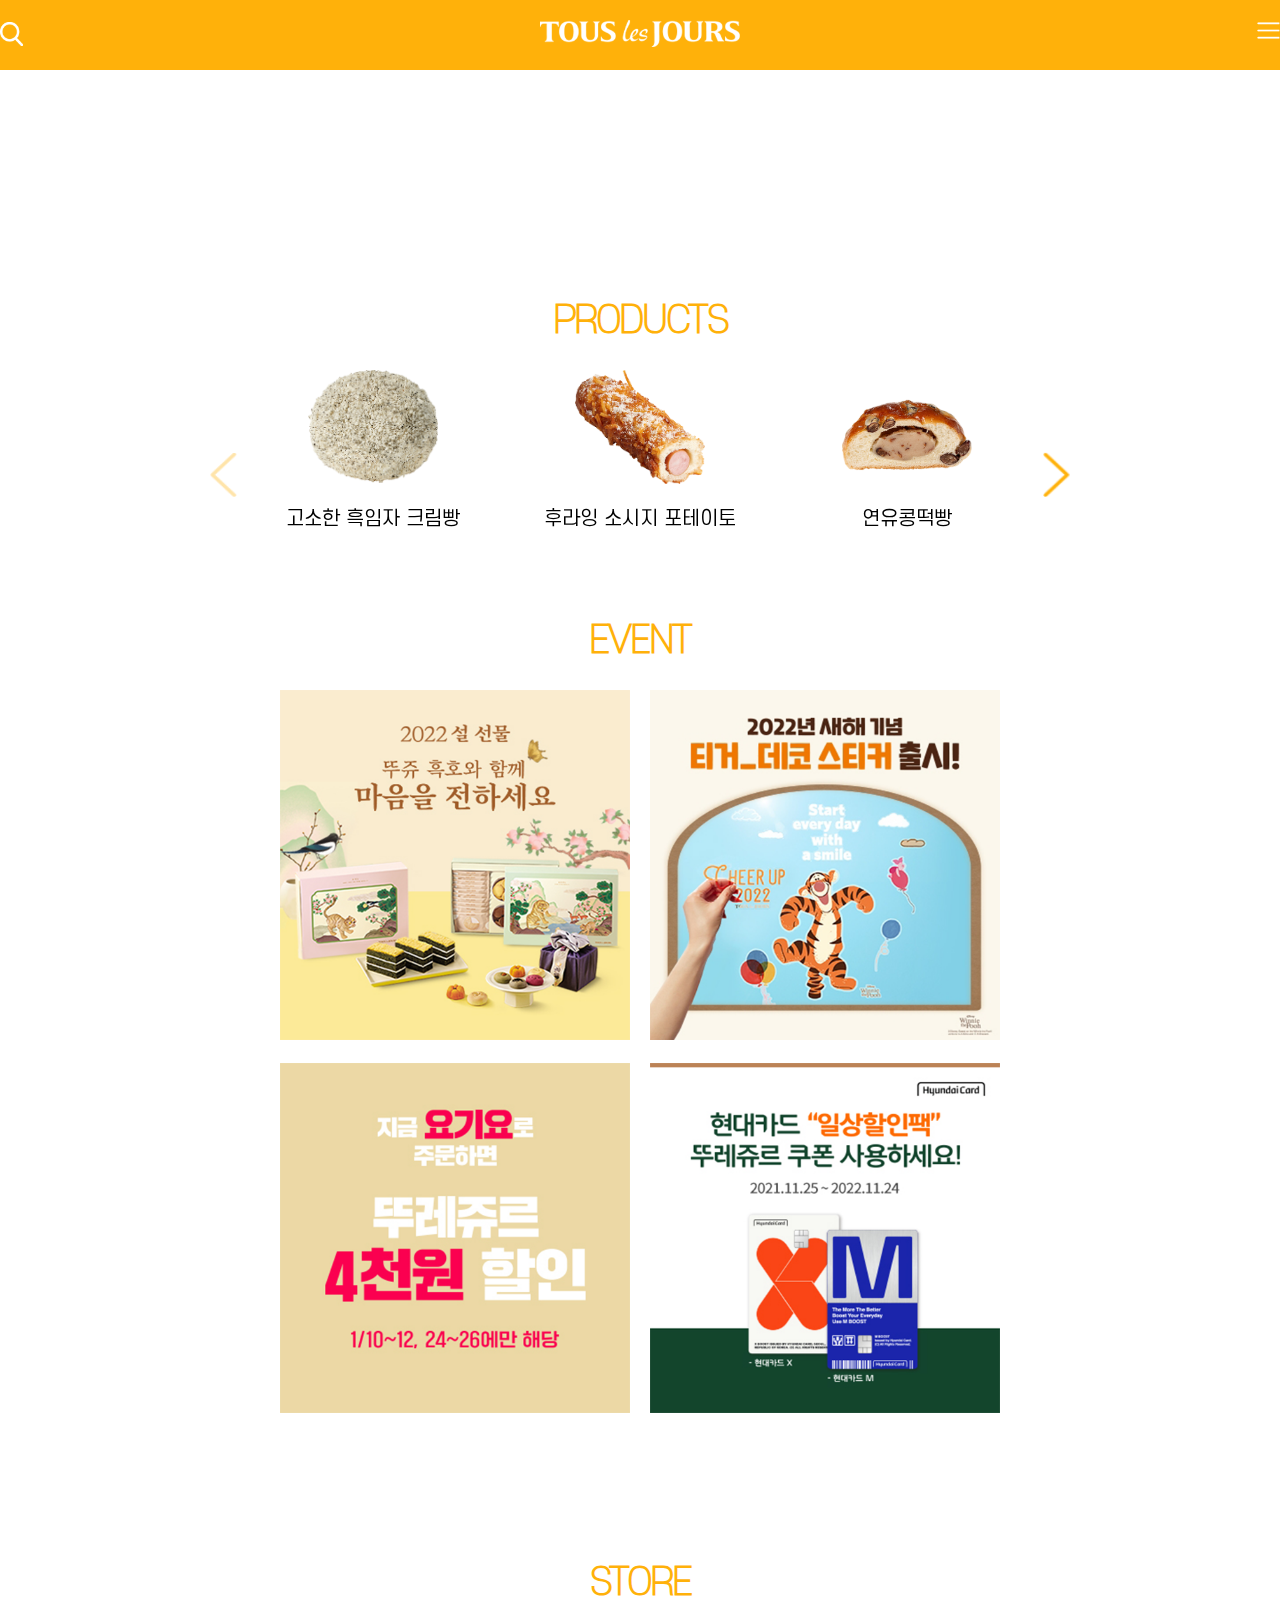
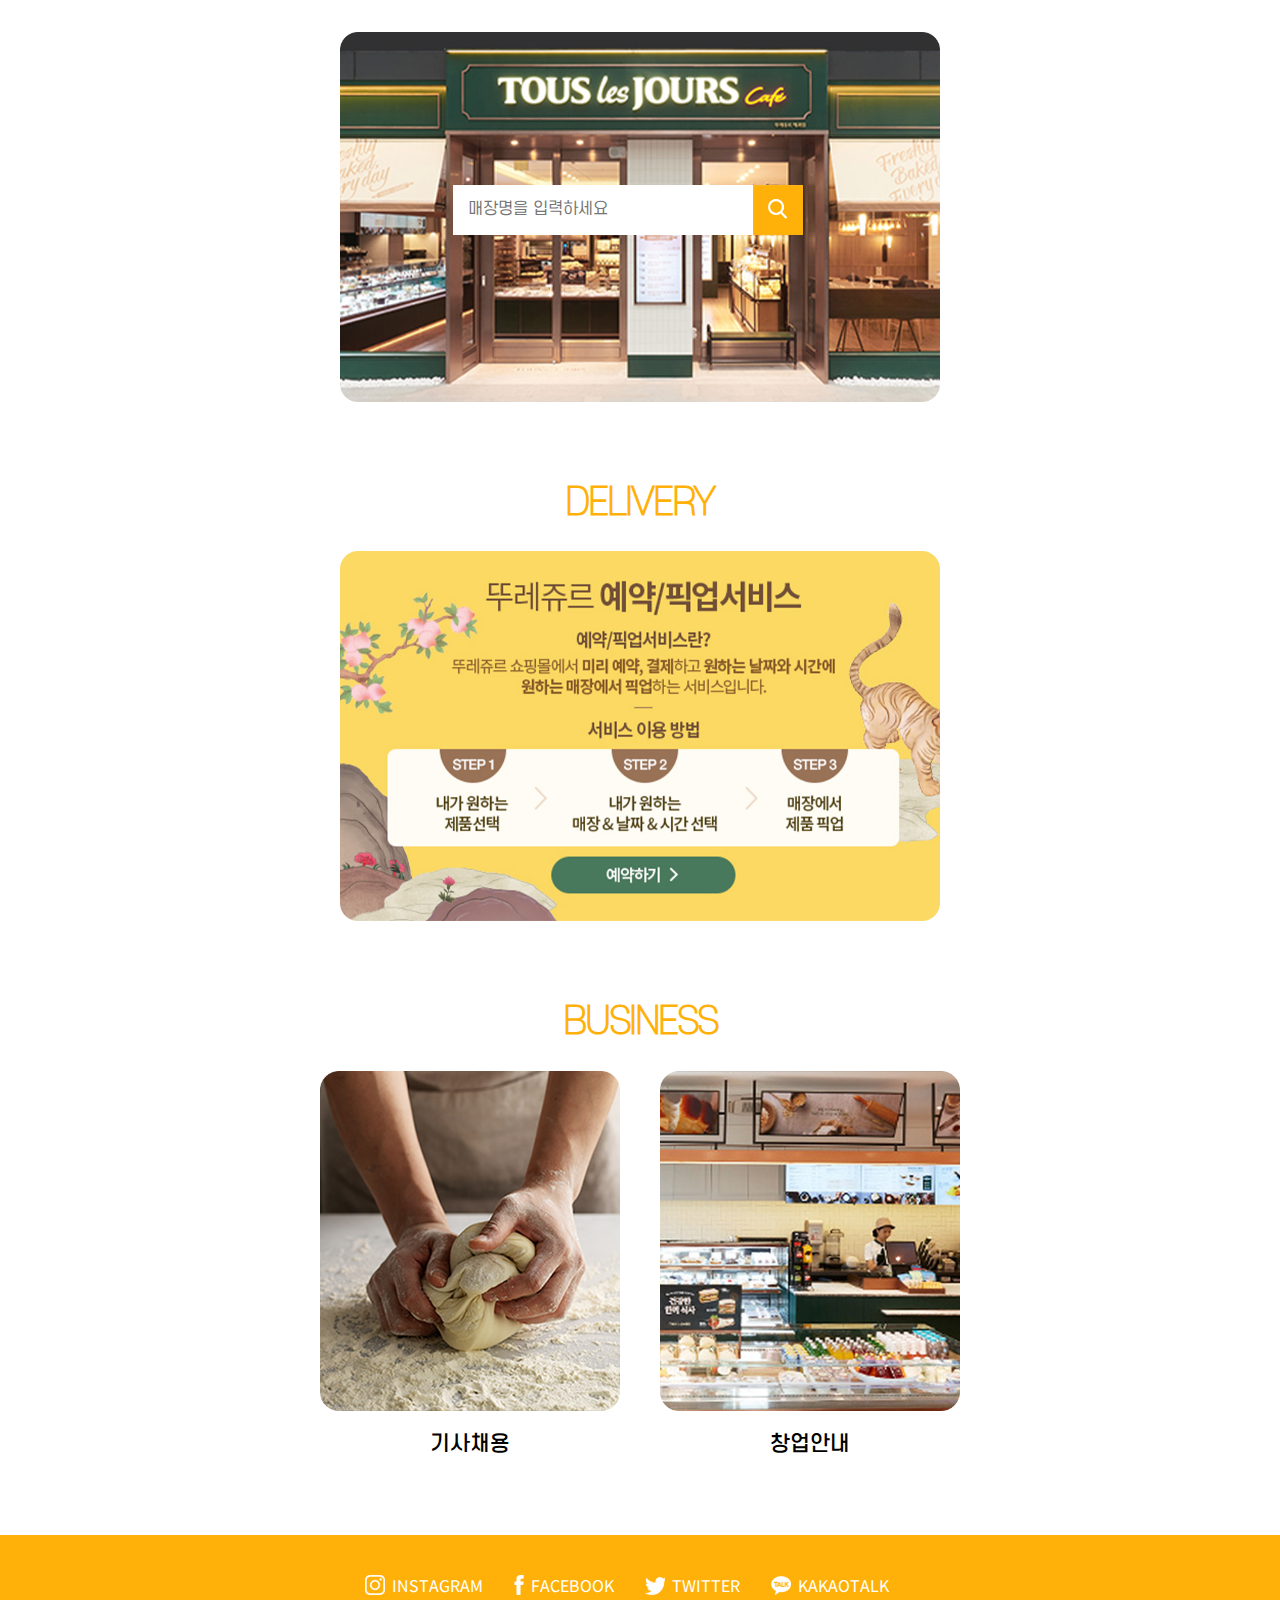
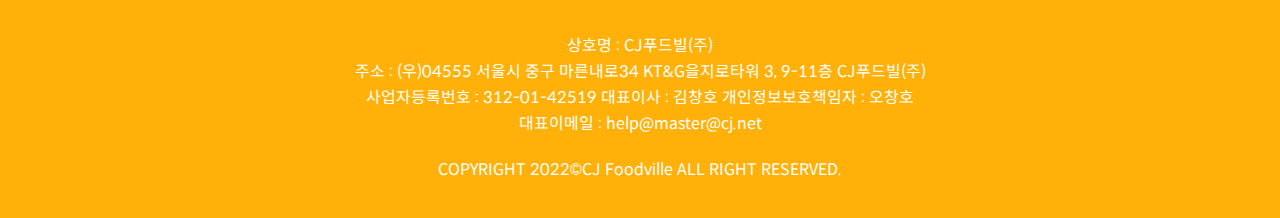
==== commit 1634d918: "20220127" ====
--- a/index.html
+++ b/index.html
@@ -137,15 +137,15 @@
                 <div class="s01-wrap">
                     <div class="swiper-s01">
                         <div class="swiper-wrapper">
-                            <!-- <div class="swiper-slide">
-                                <video src="./video/video1.mp4" type="video/mp4" muted autoplay loop width="85%" height="85%"></video>
-                            </div>
                             <div class="swiper-slide">
-                                <video src="./video/video2.mp4" type="video/mp4" muted autoplay loop width="85%" height="85%"></video>
+                                <video src="./video/video1.mp4" type="video/mp4" muted autoplay loop></video>
                             </div>
                             <div class="swiper-slide">
-                                <video src="./video/video3.mp4" type="video/mp4" muted autoplay loop width="85%" height="85%"></video>
-                            </div> -->
+                                <video src="./video/video2.mp4" type="video/mp4" muted autoplay loop></video>
+                            </div>
+                            <div class="swiper-slide">
+                                <video src="./video/video3.mp4" type="video/mp4" muted autoplay loop></video>
+                            </div>
                         </div>
                     </div>
                 </div>
@@ -331,8 +331,9 @@
                                         <p>진한 쌀 크림빵</p>
                                         <div class="s02-hover">
                                             <p>
-                                                폭신한 빵 속 쫀득한 진짜 쌀알을 넣은 <br />
-                                                진하고 부드러운 쌀크림이 가득 든 제품
+                                                폭신한 빵 속 쫀득한 진짜 쌀알을<br />
+                                                넣은 진하고 부드러운<br />
+                                                쌀크림이 가득 든 제품
                                             </p>
                                             <span>more ></span>
                                         </div>
@@ -392,8 +393,9 @@
                                         <p>매콤치킨커리 고로케</p>
                                         <div class="s02-hover">
                                             <p>
-                                                부드러운 닭다리살을 넣은 중독성 있게 매콤한<br />
-                                                치킨 커리가 파프리카 파우더를 솔솔 뿌린<br />
+                                                부드러운 닭다리살을 넣은<br />
+                                                중독성 있게 매콤한 치킨 커리가<br />
+                                                파프리카 파우더를 솔솔 뿌린<br />
                                                 고로케 속 가득 들어 있는 제품
                                             </p>
                                             <span>more ></span>
@@ -408,8 +410,8 @@
                                         <p>카레 듬뿍 에그 톡 토스트</p>
                                         <div class="s02-hover">
                                             <p>
-                                                진한 풍미의 카레를 듬뿍 담은 토스트에<br />
-                                                반숙 계란을 톡! 토핑해<br />
+                                                진한 풍미의 카레를 듬뿍 담은 <br />
+                                                토스트에 반숙 계란을 톡! 토핑해<br />
                                                 조화롭고 든든하게 즐기는 제품
                                             </p>
                                             <span>more ></span>
@@ -424,9 +426,11 @@
                                         <p>돼지갈비 고로케</p>
                                         <div class="s02-hover">
                                             <p>
-                                                한국인의 소울푸드, 달콤 짭짤 돼지갈비 양념 고기가<br />
-                                                양배추와 어우러져 바베큐 시즈닝을 솔솔 뿌린<br />
-                                                바삭한 고로케 속 든든하게 들어 있는 제품
+                                                한국인의 소울푸드, 달콤 짭짤<br />
+                                                돼지갈비 양념 고기가<br />
+                                                양배추와 어우러져<br />
+                                                바삭한 고로케 속 든든하게<br />
+                                                들어 있는 제품
                                             </p>
                                             <span>more ></span>
                                         </div>
@@ -711,7 +715,6 @@
         });
 
         var swiper2 = new Swiper('.swiper-s02', {
-            freemode: true,
             slidesPerView: 3,
             navigation: {
                 nextEl: '.swiper-button-next',
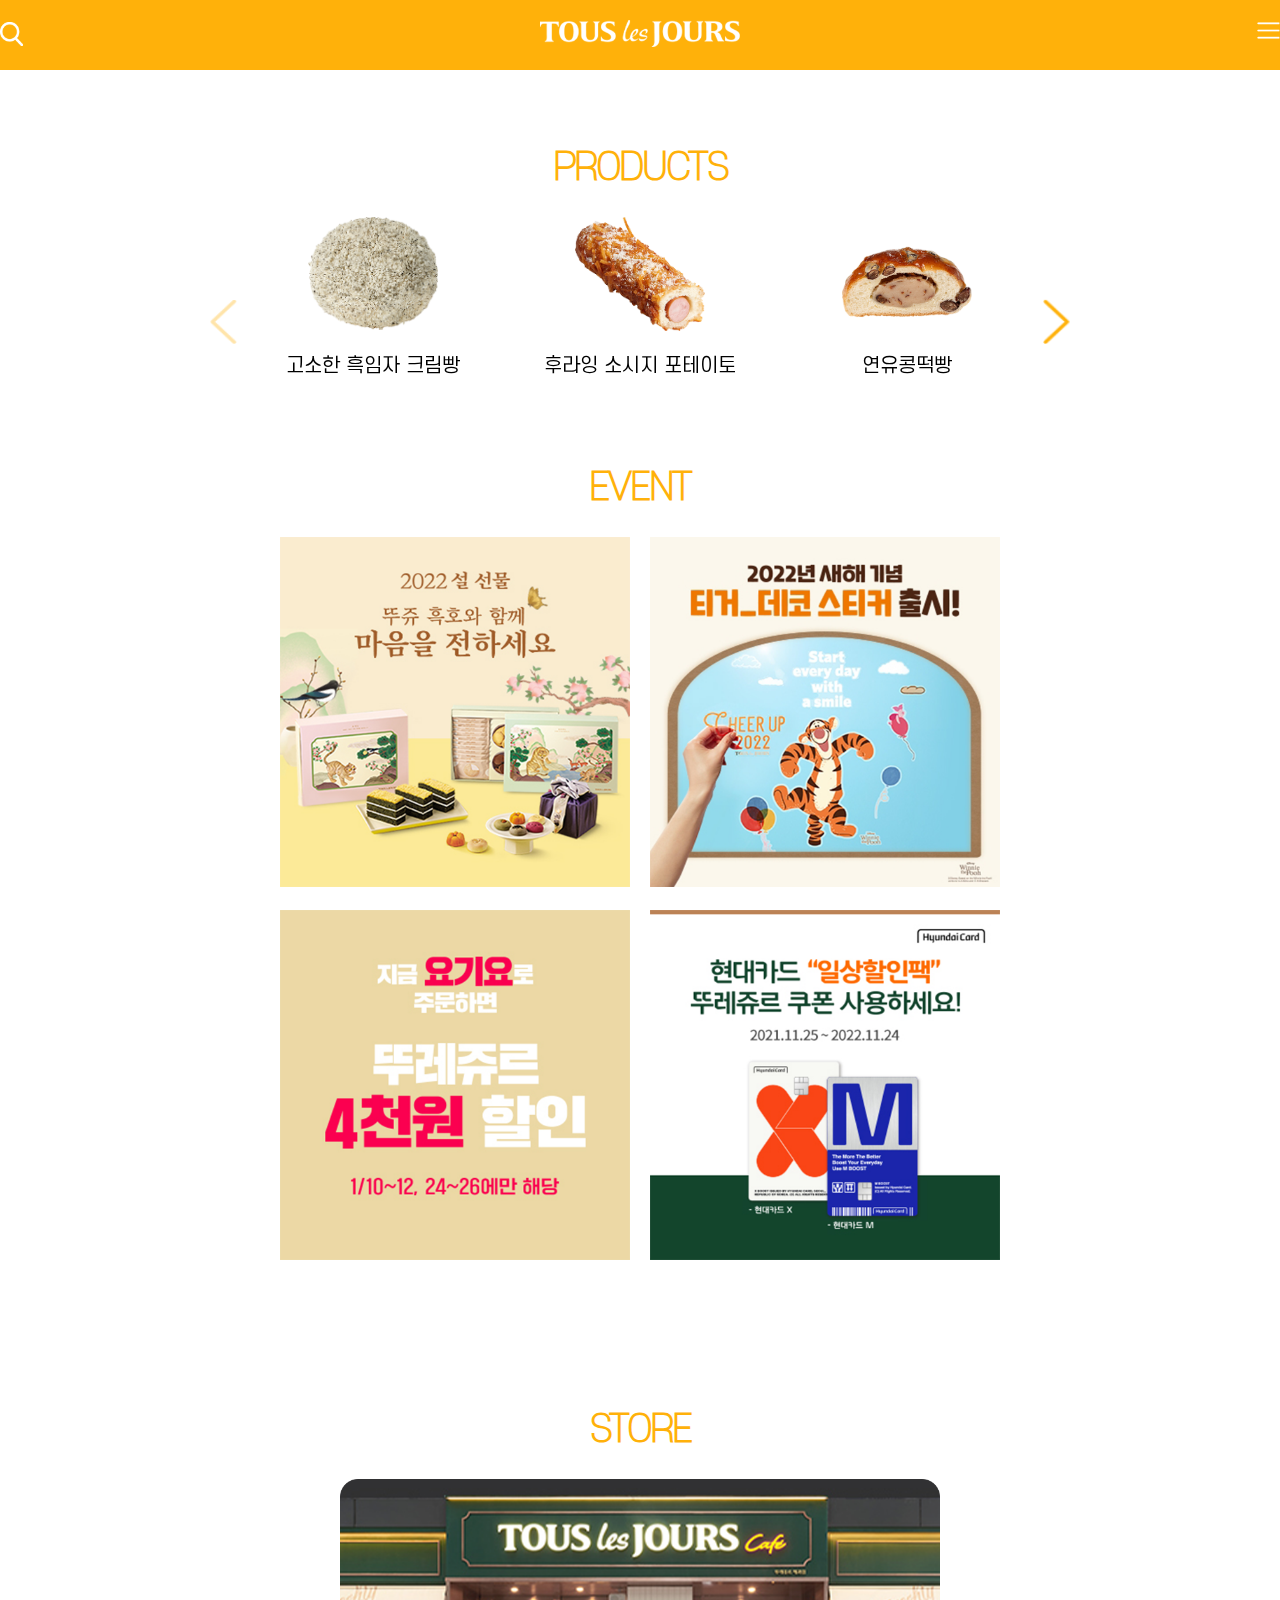
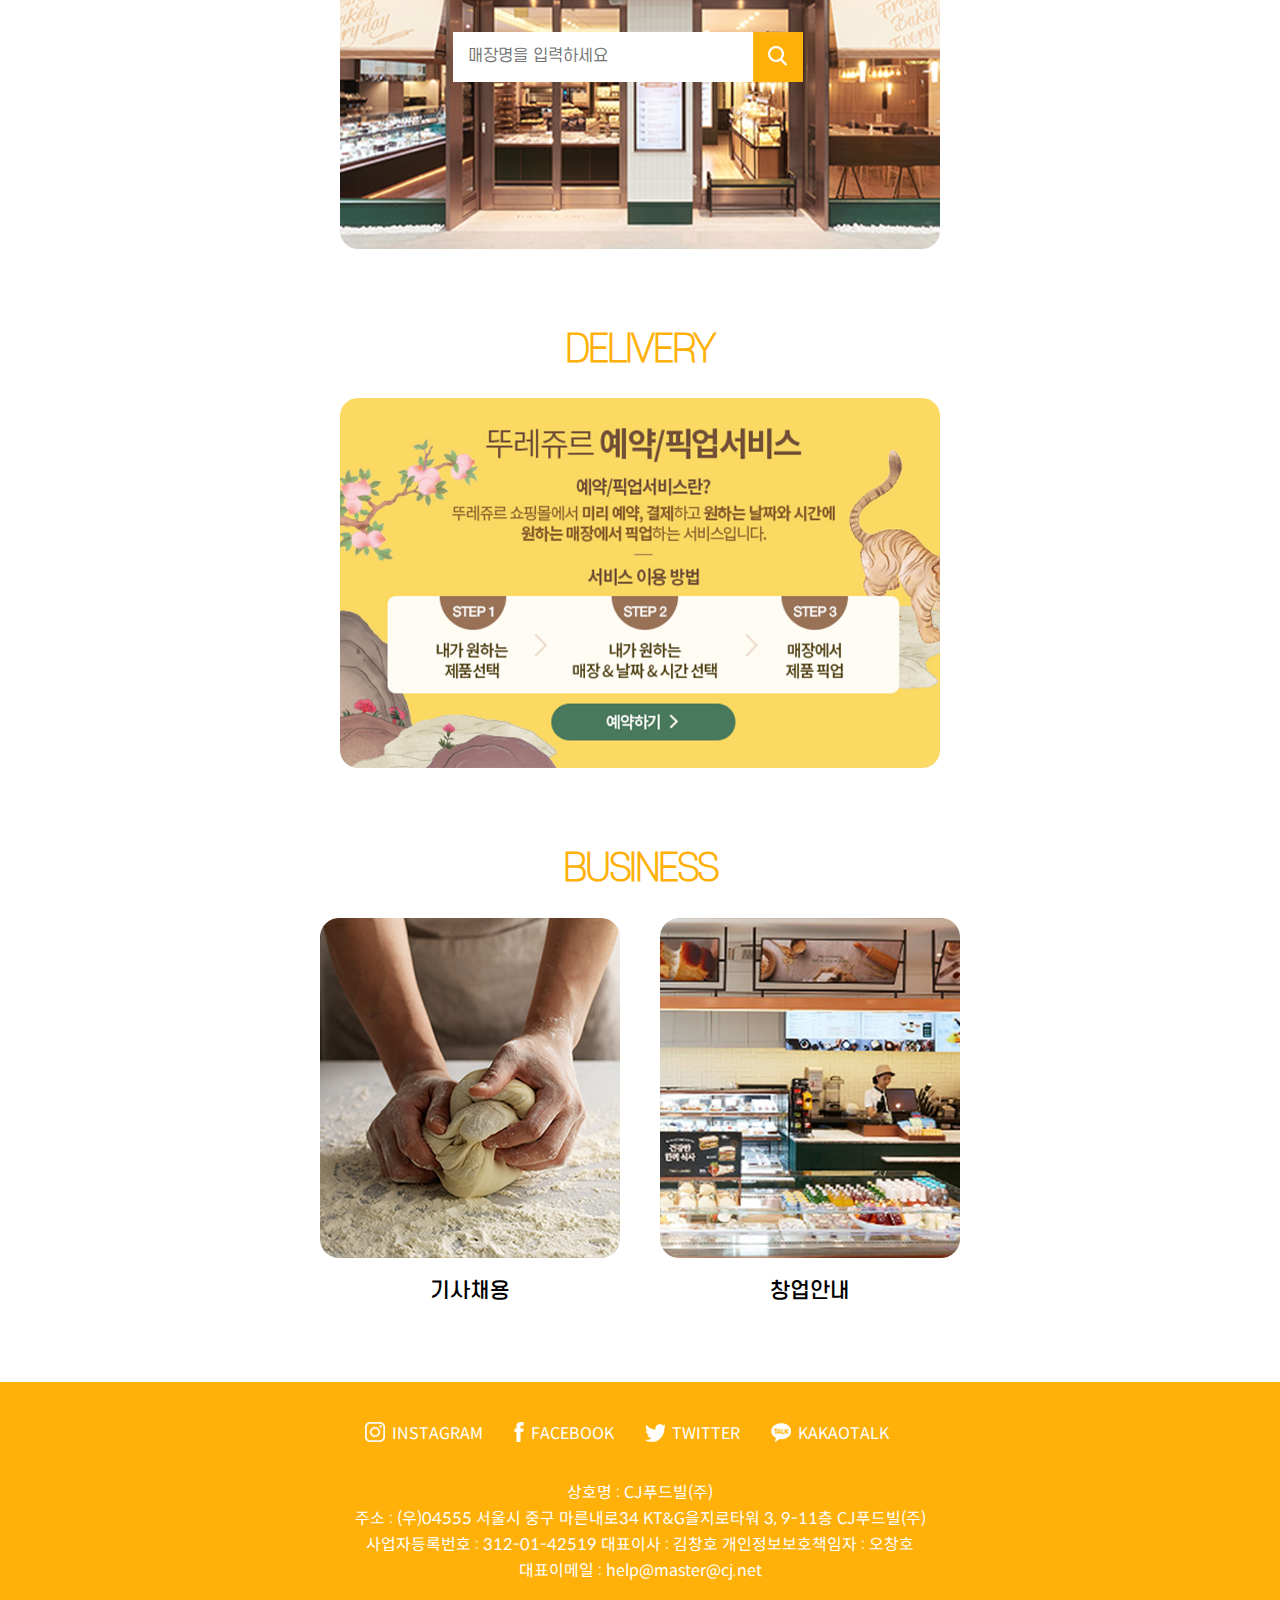
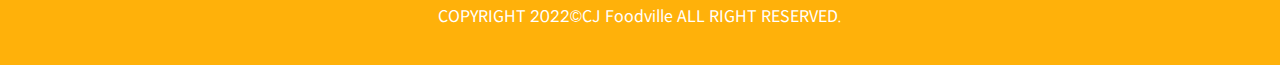
==== commit 447fb914: "20220127" ====
--- a/index.html
+++ b/index.html
@@ -136,7 +136,7 @@
             <section id="s01">
                 <div class="s01-wrap">
                     <div class="swiper-s01">
-                        <div class="swiper-wrapper">
+                        <!-- <div class="swiper-wrapper">
                             <div class="swiper-slide">
                                 <video src="./video/video1.mp4" type="video/mp4" muted autoplay loop></video>
                             </div>
@@ -146,7 +146,7 @@
                             <div class="swiper-slide">
                                 <video src="./video/video3.mp4" type="video/mp4" muted autoplay loop></video>
                             </div>
-                        </div>
+                        </div> -->
                     </div>
                 </div>
             </section>
@@ -720,6 +720,11 @@
                 nextEl: '.swiper-button-next',
                 prevEl: '.swiper-button-prev',
             },
+            // breakpoints: {
+            //     479: {
+            //         slidesPerView: 2,
+            //     }
+            // }
         });
     </script>
 
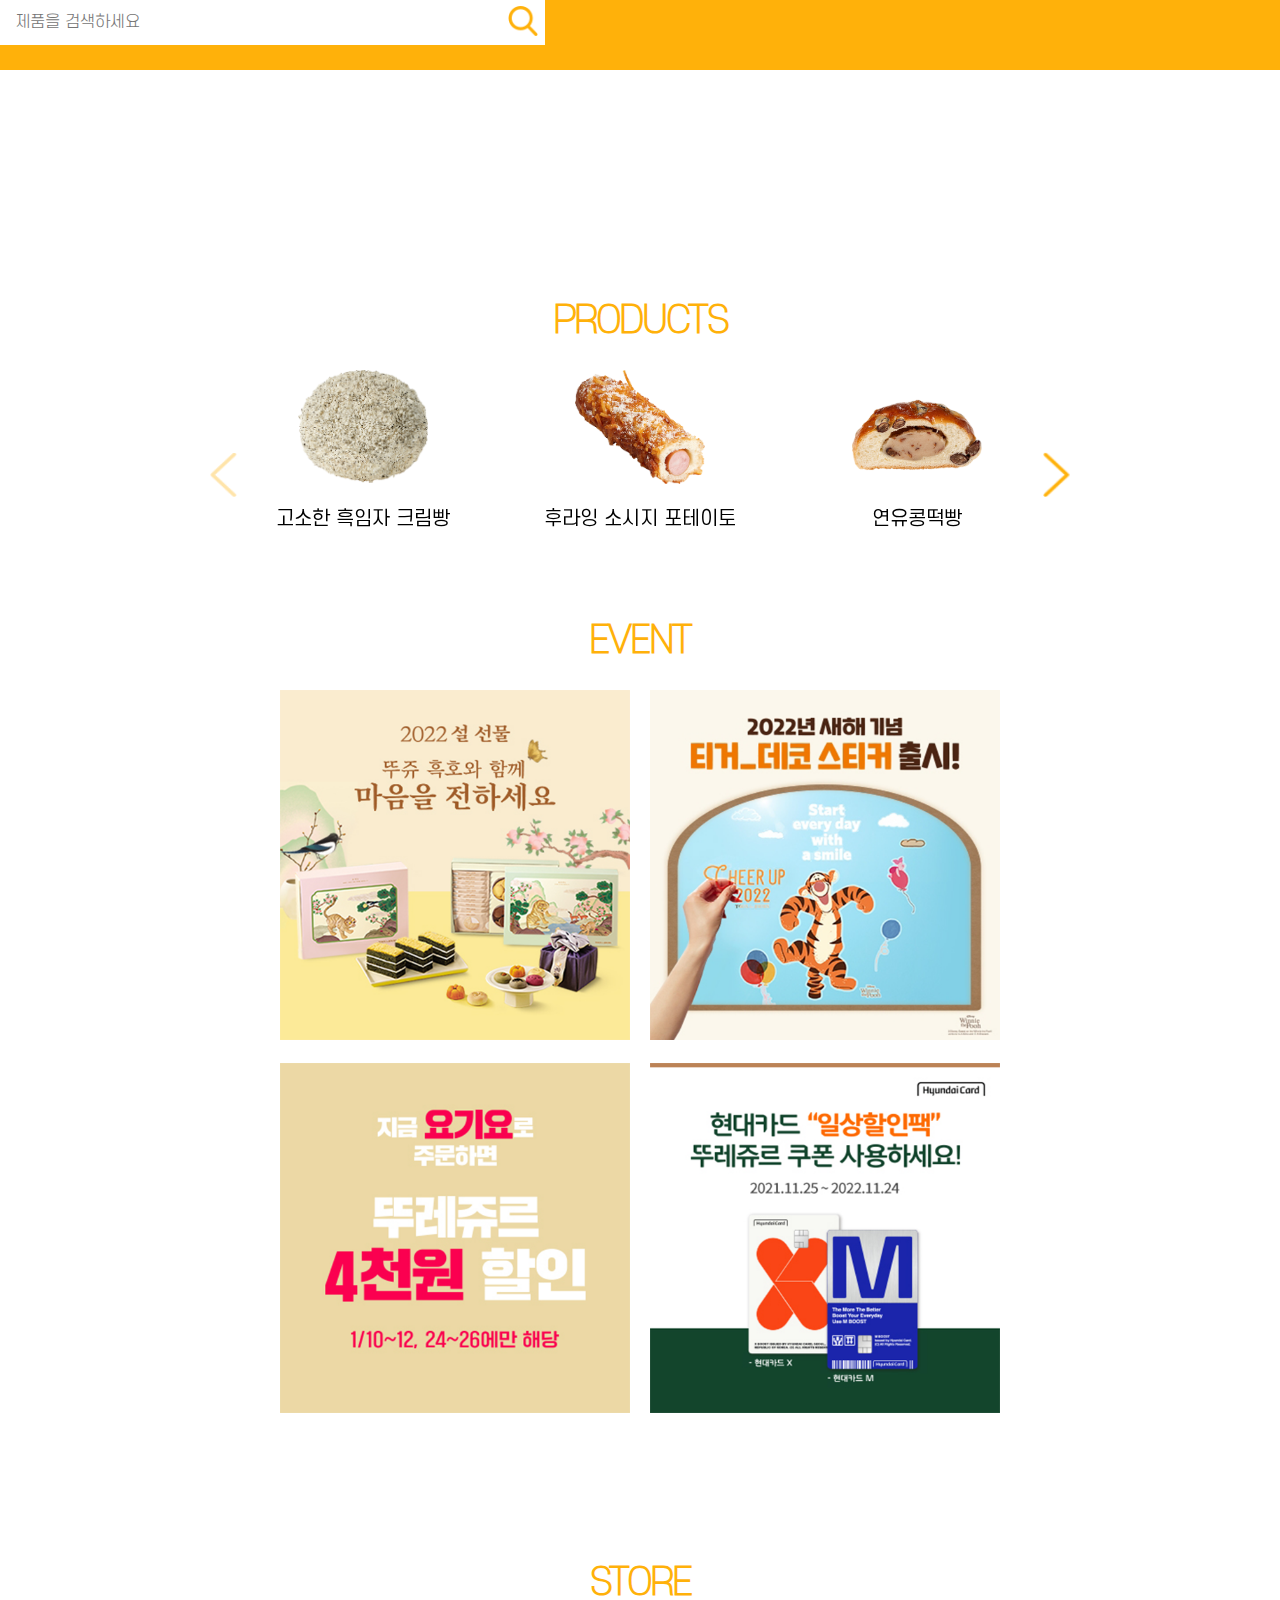
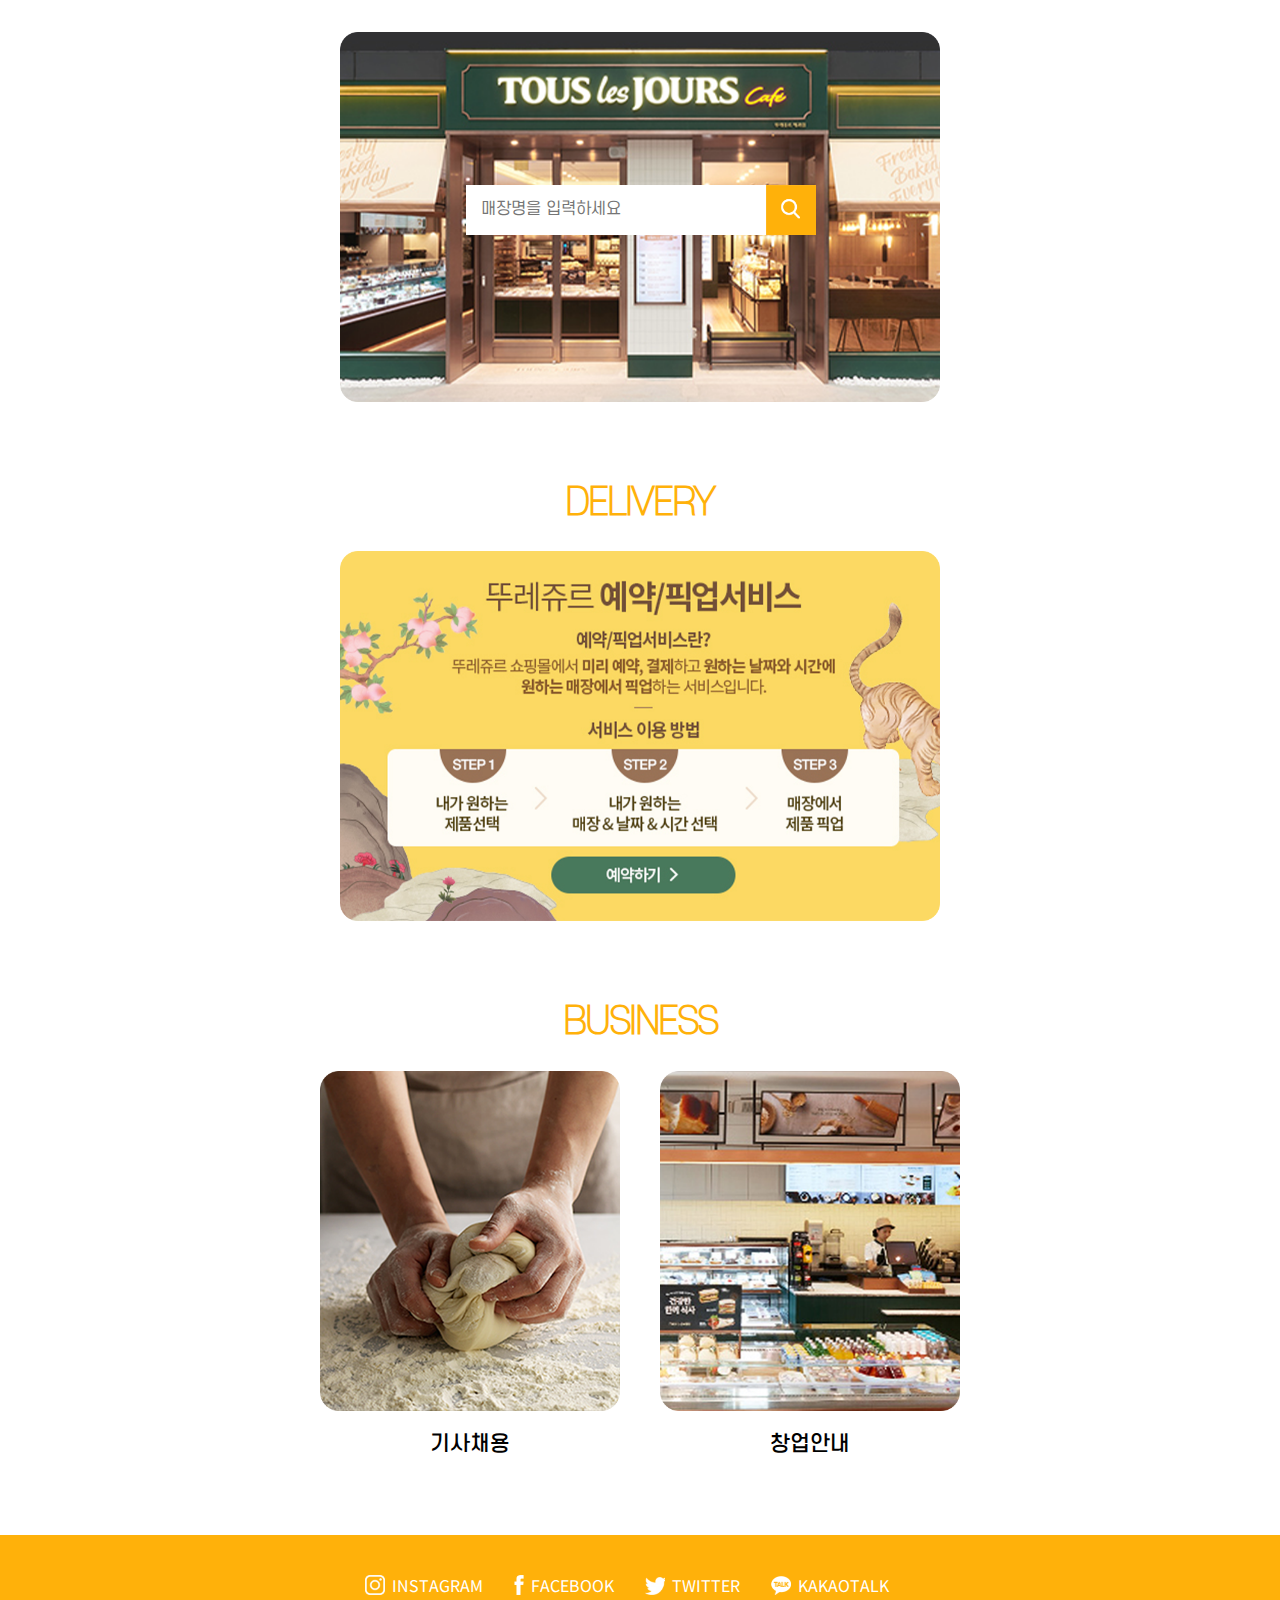
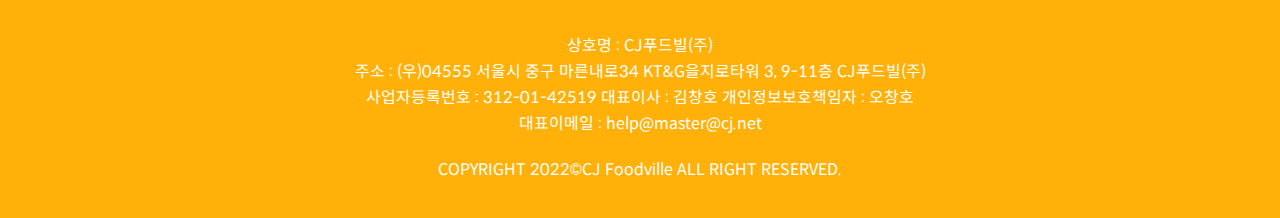
==== commit 5c1eabb9: "20220128" ====
--- a/index.html
+++ b/index.html
@@ -131,22 +131,30 @@
                     </div>
                 </nav>
             </div>
+            <div class="search-active">
+                <input type="search" placeholder="제품을 검색하세요"/>
+                <button type="submit">
+                    <img src="./images/search_o.png" alt="검색버튼" width="30px" />
+                </button>
+            </div>
         </header>
+        
+        
         <main>
             <section id="s01">
                 <div class="s01-wrap">
                     <div class="swiper-s01">
-                        <!-- <div class="swiper-wrapper">
+                        <div class="swiper-wrapper">
                             <div class="swiper-slide">
-                                <video src="./video/video1.mp4" type="video/mp4" muted autoplay loop></video>
+                                <video src="./video/video1.mp4" type="video/mp4" muted autoplay loop width="100%" height="100%"></video>
                             </div>
                             <div class="swiper-slide">
-                                <video src="./video/video2.mp4" type="video/mp4" muted autoplay loop></video>
-                            </div>
-                            <div class="swiper-slide">
-                                <video src="./video/video3.mp4" type="video/mp4" muted autoplay loop></video>
-                            </div>
-                        </div> -->
+                                <video src="./video/video2.mp4" type="video/mp4" muted autoplay loop width="100%" height="100%"></video>
+                            </div>
+                            <!-- <div class="swiper-slide">
+                                <video src="./video/video3.mp4" type="video/mp4" muted autoplay loop width="100%" height="100%"></video>
+                            </div> -->
+                        </div>
                     </div>
                 </div>
             </section>
@@ -610,9 +618,6 @@
                             뚜레쥬르 창업에 대한<br />
                             사항을 확인해보세요
                         </p>
-                        <!-- <figure>
-                            <img src="./images/line_o.png" alt="구분선">
-                        </figure> -->
                     </div>
                     <div class="s06-content">
                         <div class="recruit">
@@ -712,19 +717,23 @@
             autoplay: {
             delay: 30000,
             },
+            spaceBetween: 250,
         });
 
         var swiper2 = new Swiper('.swiper-s02', {
             slidesPerView: 3,
+            spaceBetween: 30,
             navigation: {
                 nextEl: '.swiper-button-next',
                 prevEl: '.swiper-button-prev',
             },
-            // breakpoints: {
-            //     479: {
-            //         slidesPerView: 2,
-            //     }
-            // }
+            breakpoints: {
+                767: {
+                    slidesPerView: 2,
+                    spaceBetween: 20,
+                },  
+            }
+            
         });
     </script>
 
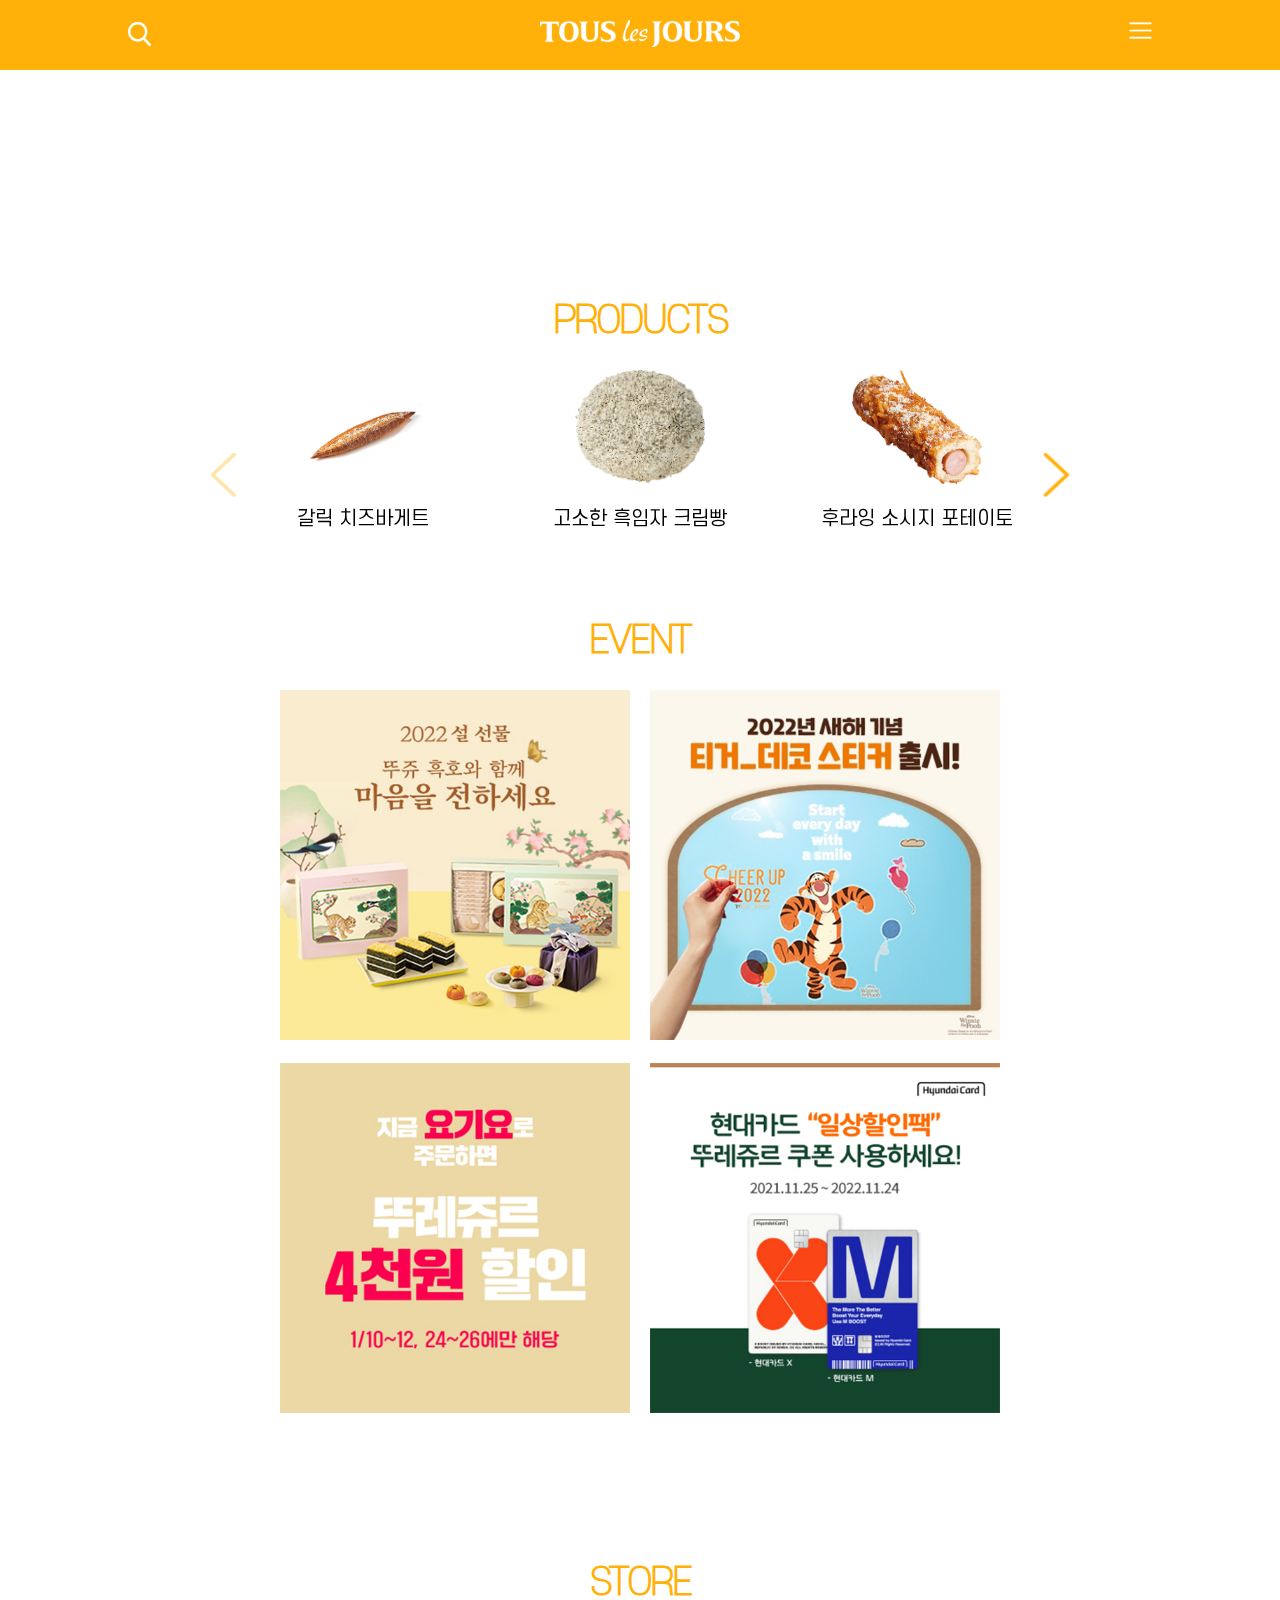
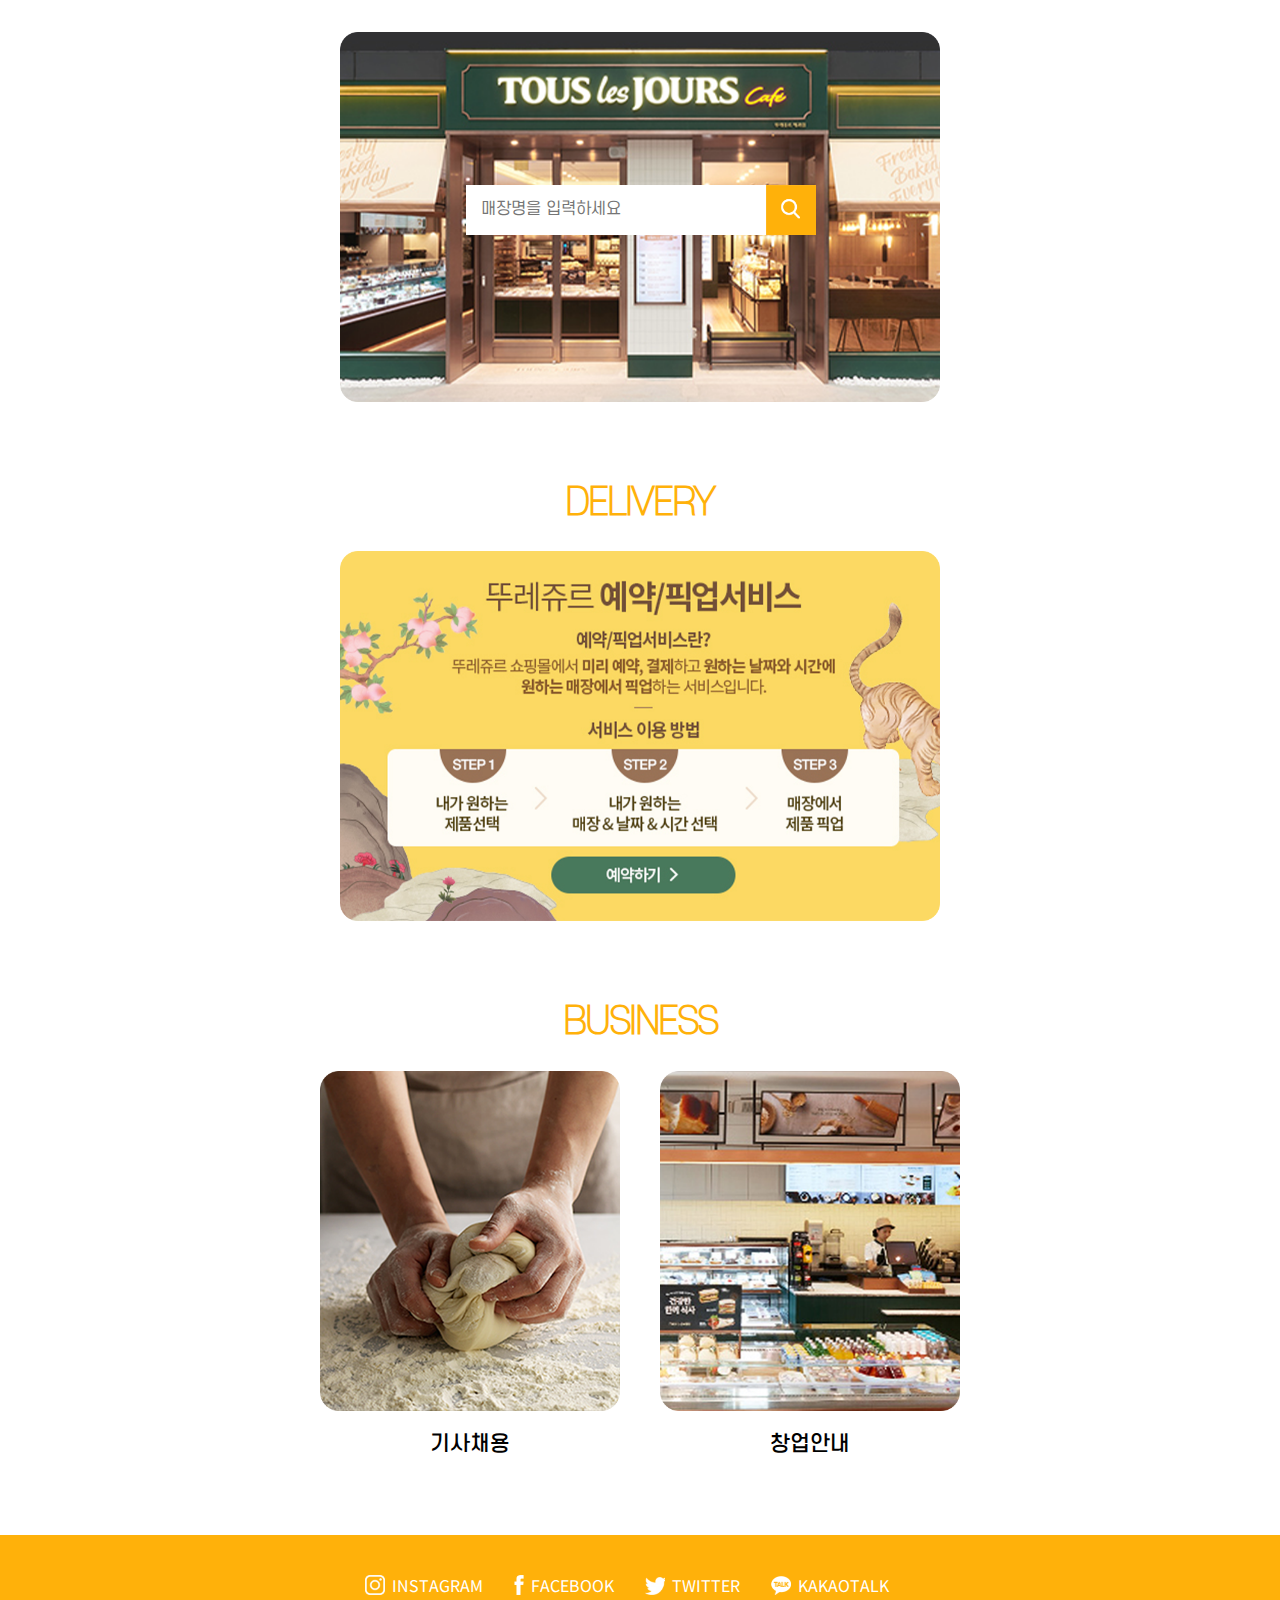
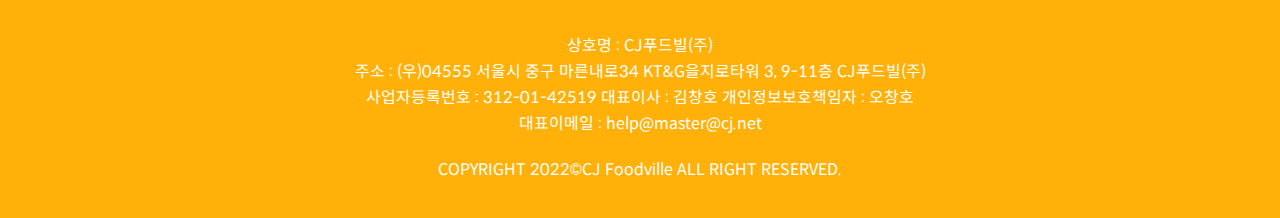
==== commit 3d71857a: "20220128" ====
--- a/index.html
+++ b/index.html
@@ -132,28 +132,30 @@
                 </nav>
             </div>
             <div class="search-active">
-                <input type="search" placeholder="제품을 검색하세요"/>
+                <input type="search" placeholder="제품을 검색하세요" />
                 <button type="submit">
-                    <img src="./images/search_o.png" alt="검색버튼" width="30px" />
+                    <img src="./images/search_o.png" alt="검색 버튼" width="30px" />
                 </button>
+                <div class="search-close">
+                    <img src="./images/close.png" alt="검색창 닫기" width="20px">
+                </div>
             </div>
         </header>
-        
-        
+
+
         <main>
             <section id="s01">
                 <div class="s01-wrap">
-                    <div class="swiper-s01">
+                    <div class="swiper-container">
                         <div class="swiper-wrapper">
                             <div class="swiper-slide">
-                                <video src="./video/video1.mp4" type="video/mp4" muted autoplay loop width="100%" height="100%"></video>
+                                <video src="./video/video1.mp4" type="video/mp4" muted autoplay loop width="100%"
+                                    height="100%"></video>
                             </div>
                             <div class="swiper-slide">
-                                <video src="./video/video2.mp4" type="video/mp4" muted autoplay loop width="100%" height="100%"></video>
-                            </div>
-                            <!-- <div class="swiper-slide">
-                                <video src="./video/video3.mp4" type="video/mp4" muted autoplay loop width="100%" height="100%"></video>
-                            </div> -->
+                                <video src="./video/video2.mp4" type="video/mp4" muted autoplay loop width="100%"
+                                    height="100%"></video>
+                            </div>
                         </div>
                     </div>
                 </div>
@@ -693,7 +695,7 @@
                         <li><span href="#">상호명 : CJ푸드빌(주)</span></li>
                         <li>
                             <span href="#">
-                            <address>주소 : (우)04555 서울시 중구 마른내로34 KT&G을지로타워 3, 9-11층 CJ푸드빌(주)</address>
+                                <address>주소 : (우)04555 서울시 중구 마른내로34 KT&G을지로타워 3, 9-11층 CJ푸드빌(주)</address>
                             </span>
                         </li>
                         <li><span href="#">사업자등록번호 : 312-01-42519</span></li>
@@ -709,15 +711,15 @@
         </footer>
     </div>
     <script src="./js/jquery-3.6.0.min.js"></script>
-    
+
     <script src="./js/swiper.js"></script>
     <script>
-        var swiper1 = new Swiper('.swiper-s01', {
-            loop: true,
+        var swiper1 = new Swiper('.swiper-container', {
             autoplay: {
-            delay: 30000,
+                delay: 30000,
             },
             spaceBetween: 250,
+            loop: true,
         });
 
         var swiper2 = new Swiper('.swiper-s02', {
@@ -731,9 +733,9 @@
                 767: {
                     slidesPerView: 2,
                     spaceBetween: 20,
-                },  
+                },
             }
-            
+
         });
     </script>
 
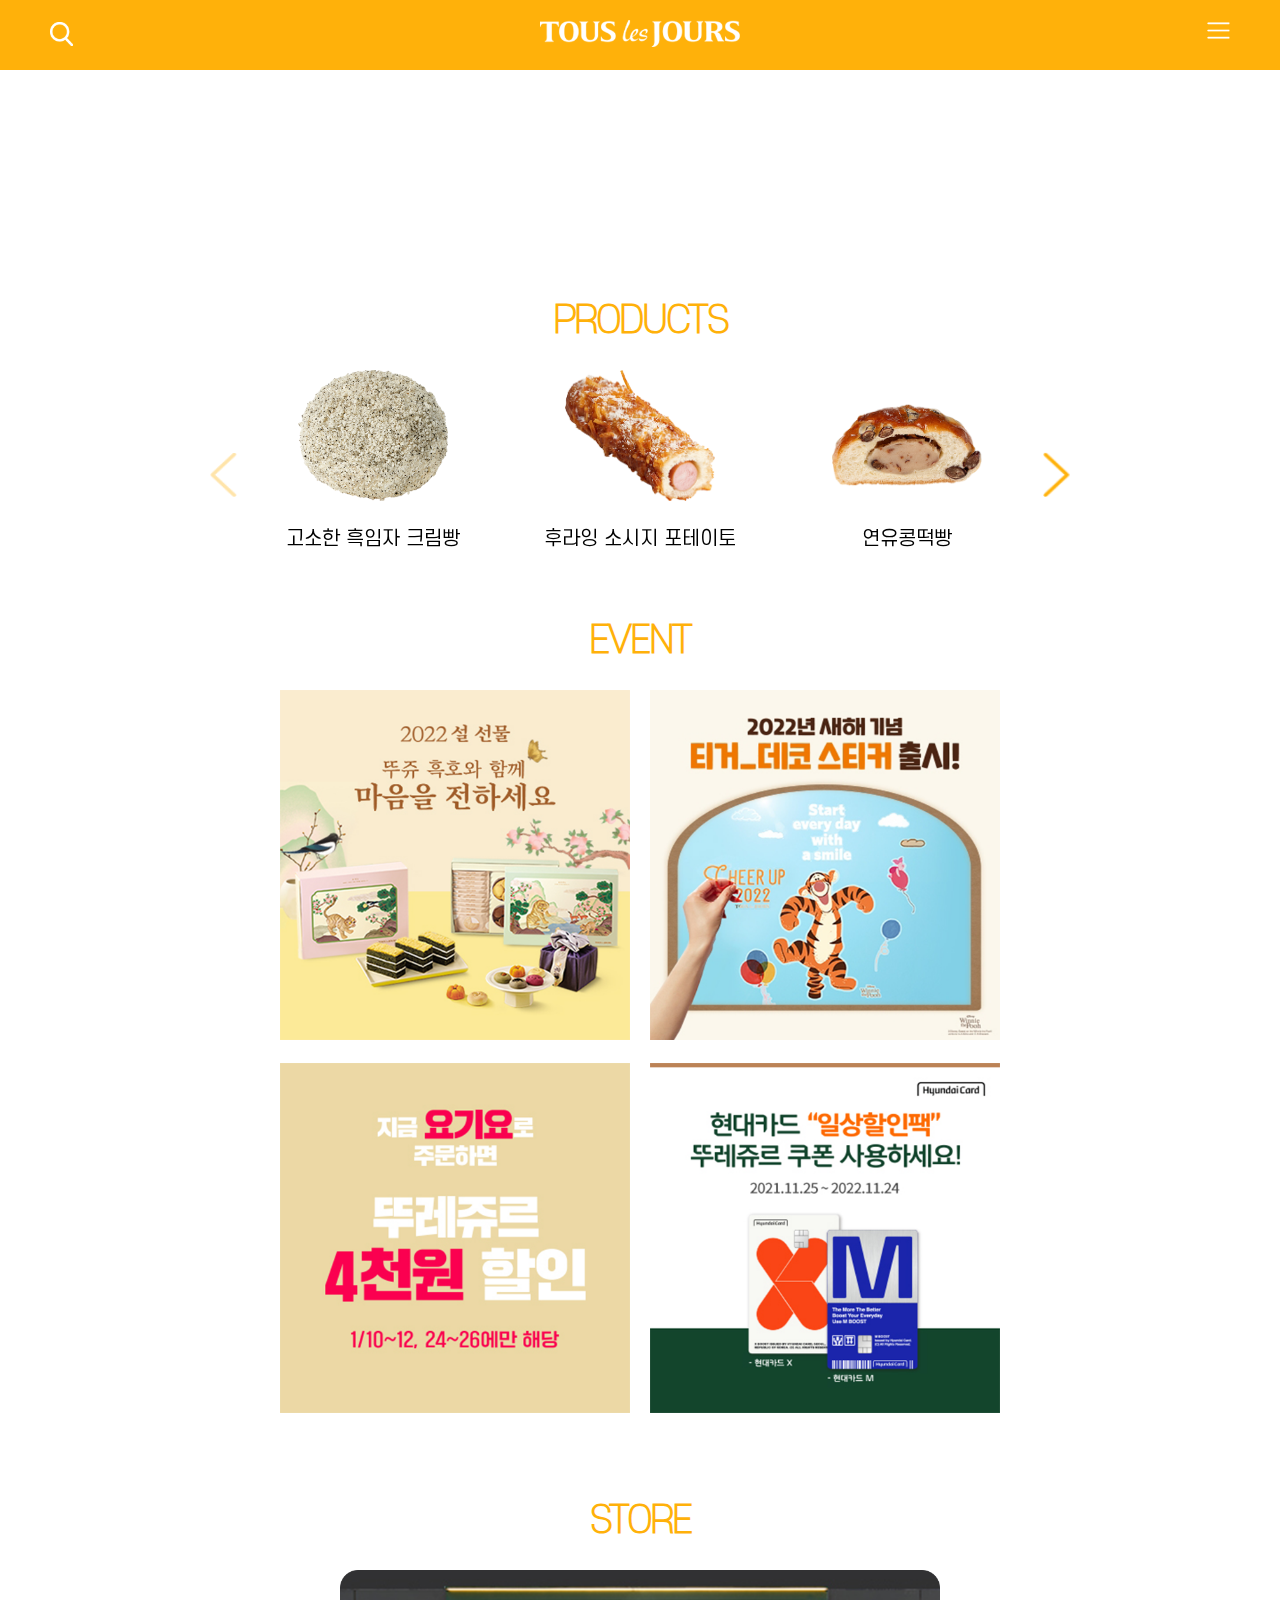
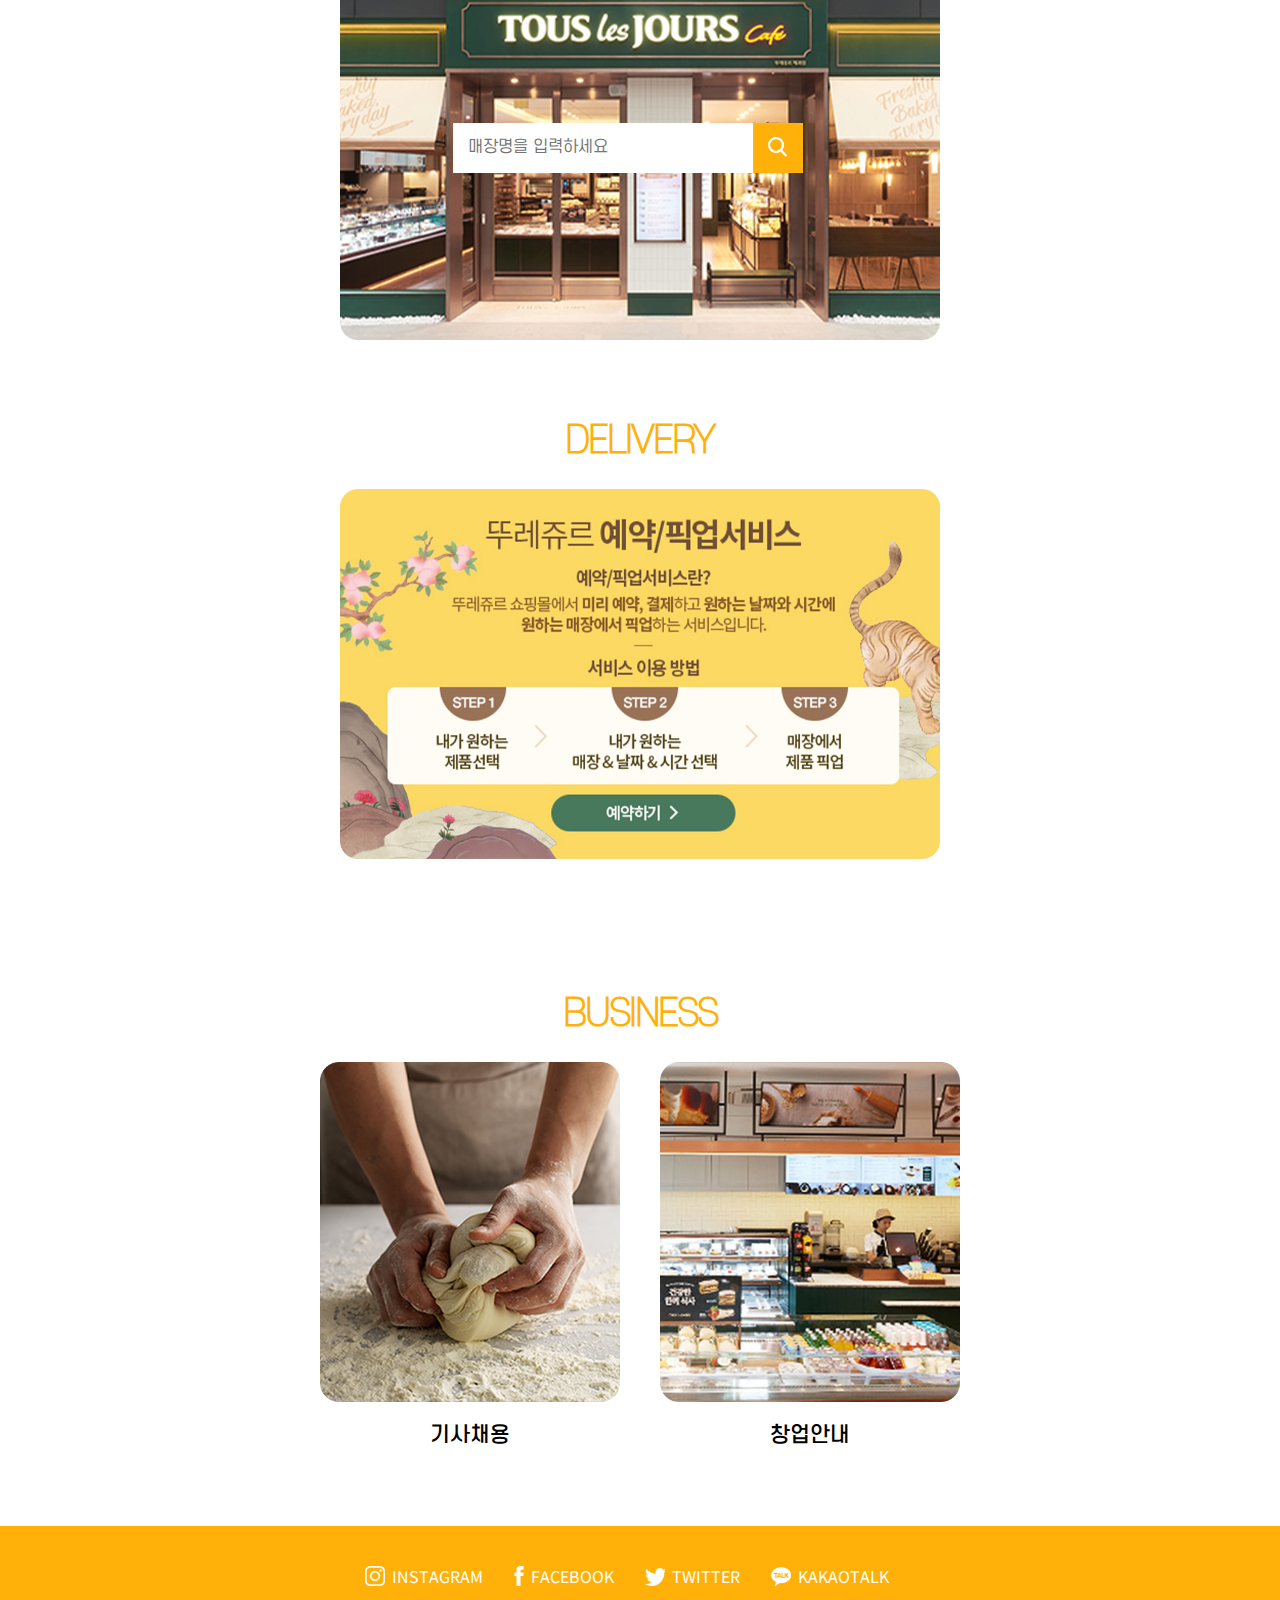
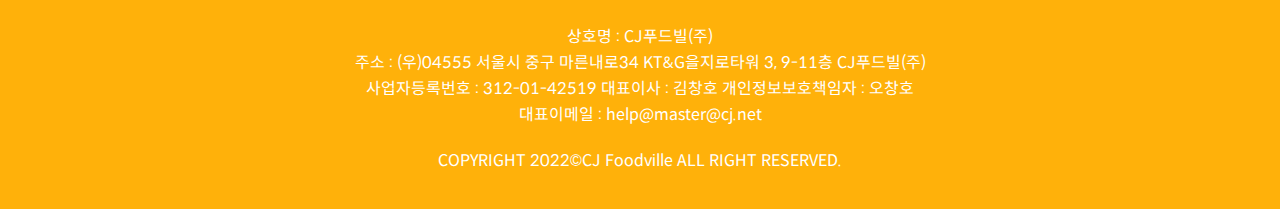
==== commit 1f46d392: "20220128" ====
--- a/index.html
+++ b/index.html
@@ -146,15 +146,13 @@
         <main>
             <section id="s01">
                 <div class="s01-wrap">
-                    <div class="swiper-container">
+                    <div class="swiper-container swiper-s01">
                         <div class="swiper-wrapper">
                             <div class="swiper-slide">
-                                <video src="./video/video1.mp4" type="video/mp4" muted autoplay loop width="100%"
-                                    height="100%"></video>
+                                <video src="./video/video1.mp4" type="video/mp4" muted autoplay loop></video>
                             </div>
                             <div class="swiper-slide">
-                                <video src="./video/video2.mp4" type="video/mp4" muted autoplay loop width="100%"
-                                    height="100%"></video>
+                                <video src="./video/video2.mp4" type="video/mp4" muted autoplay loop></video>
                             </div>
                         </div>
                     </div>
@@ -509,10 +507,10 @@
                                     </div>
                                 </div>
                             </div>
-                            <div class="swiper-pagination"></div>
-                            <div class="swiper-button-next"></div>
-                            <div class="swiper-button-prev"></div>
-                        </div>
+                        </div>
+                        <div class="swiper-pagination"></div>
+                        <div class="swiper-button-next"></div>
+                        <div class="swiper-button-prev"></div>
                     </div>
                 </div>
             </section>
@@ -714,7 +712,7 @@
 
     <script src="./js/swiper.js"></script>
     <script>
-        var swiper1 = new Swiper('.swiper-container', {
+        var swiper1 = new Swiper('.swiper-s01', {
             autoplay: {
                 delay: 30000,
             },
@@ -724,18 +722,21 @@
 
         var swiper2 = new Swiper('.swiper-s02', {
             slidesPerView: 3,
-            spaceBetween: 30,
             navigation: {
                 nextEl: '.swiper-button-next',
                 prevEl: '.swiper-button-prev',
             },
             breakpoints: {
-                767: {
+                640: {
+                    slidesPerView: 1,
+                },
+                848: {
                     slidesPerView: 2,
-                    spaceBetween: 20,
                 },
-            }
-
+                1024: {
+                    slidesPerView: 3,
+                },
+            },
         });
     </script>
 
